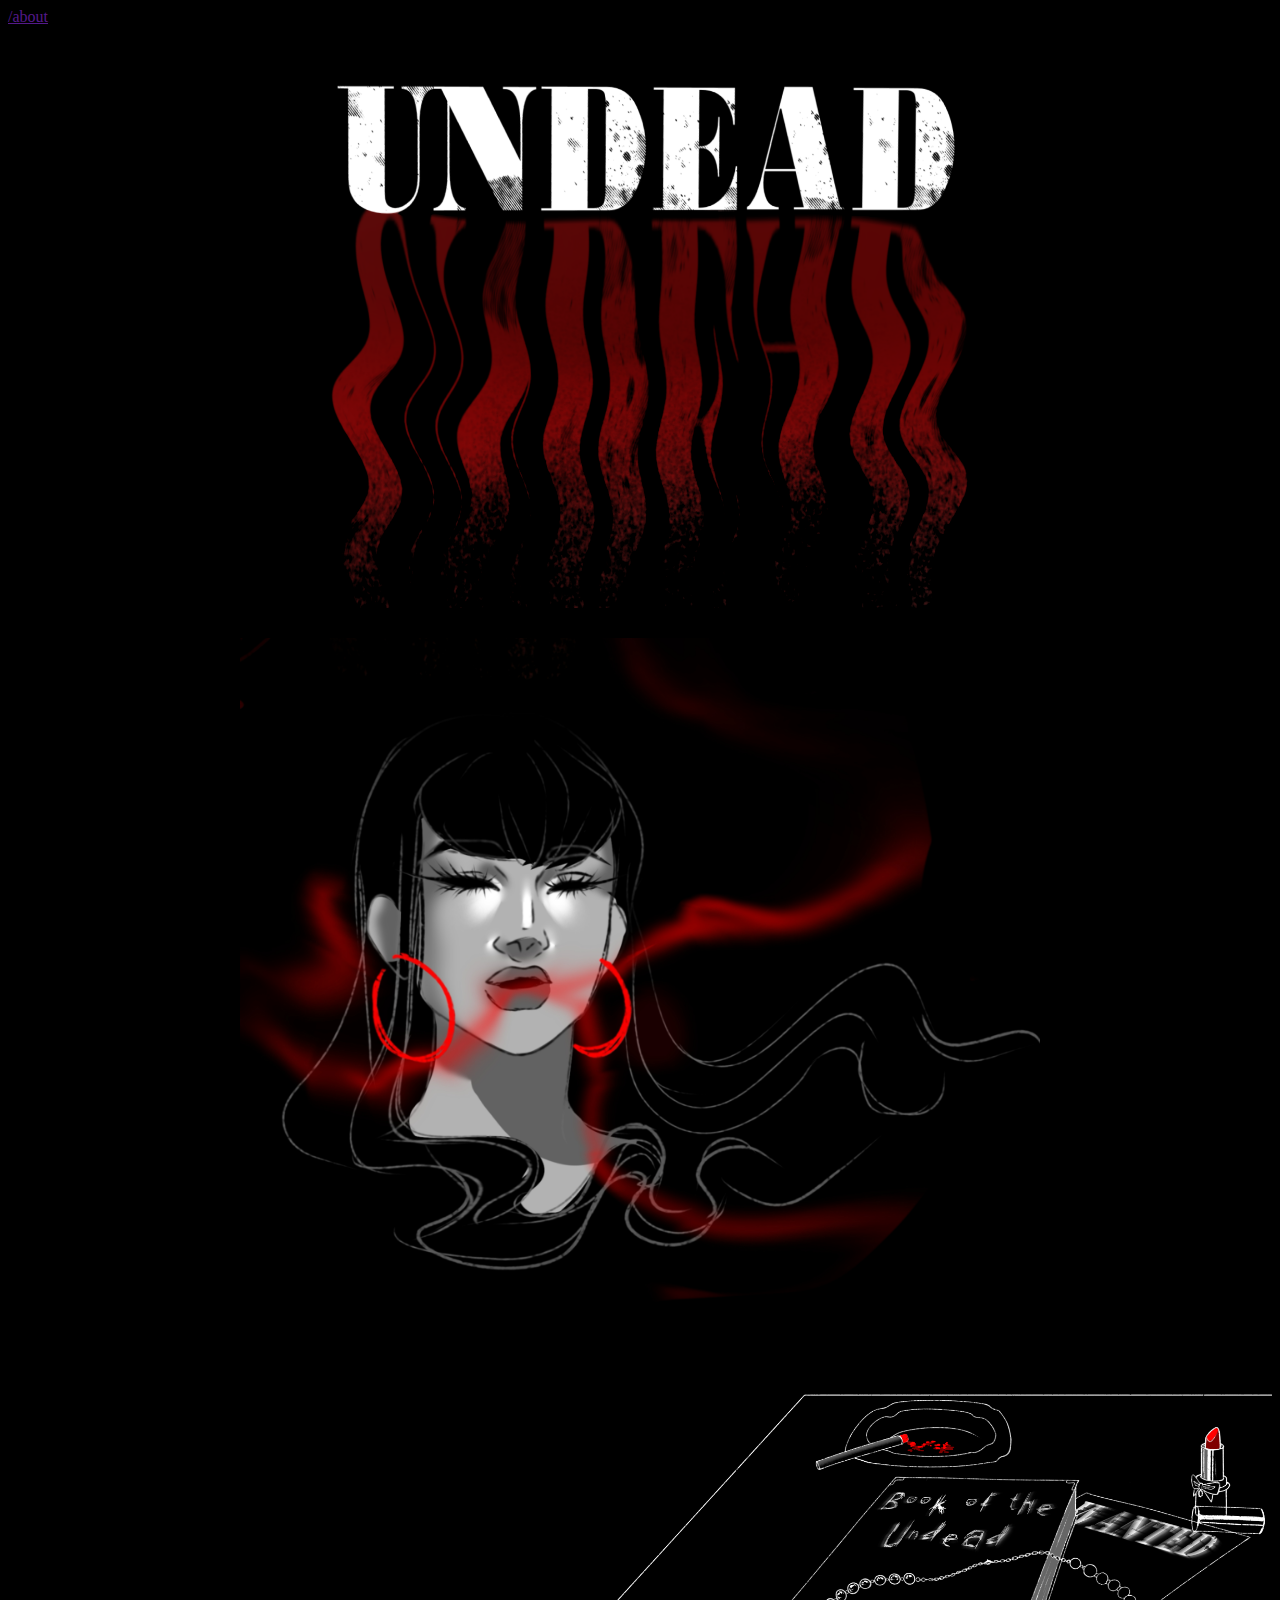
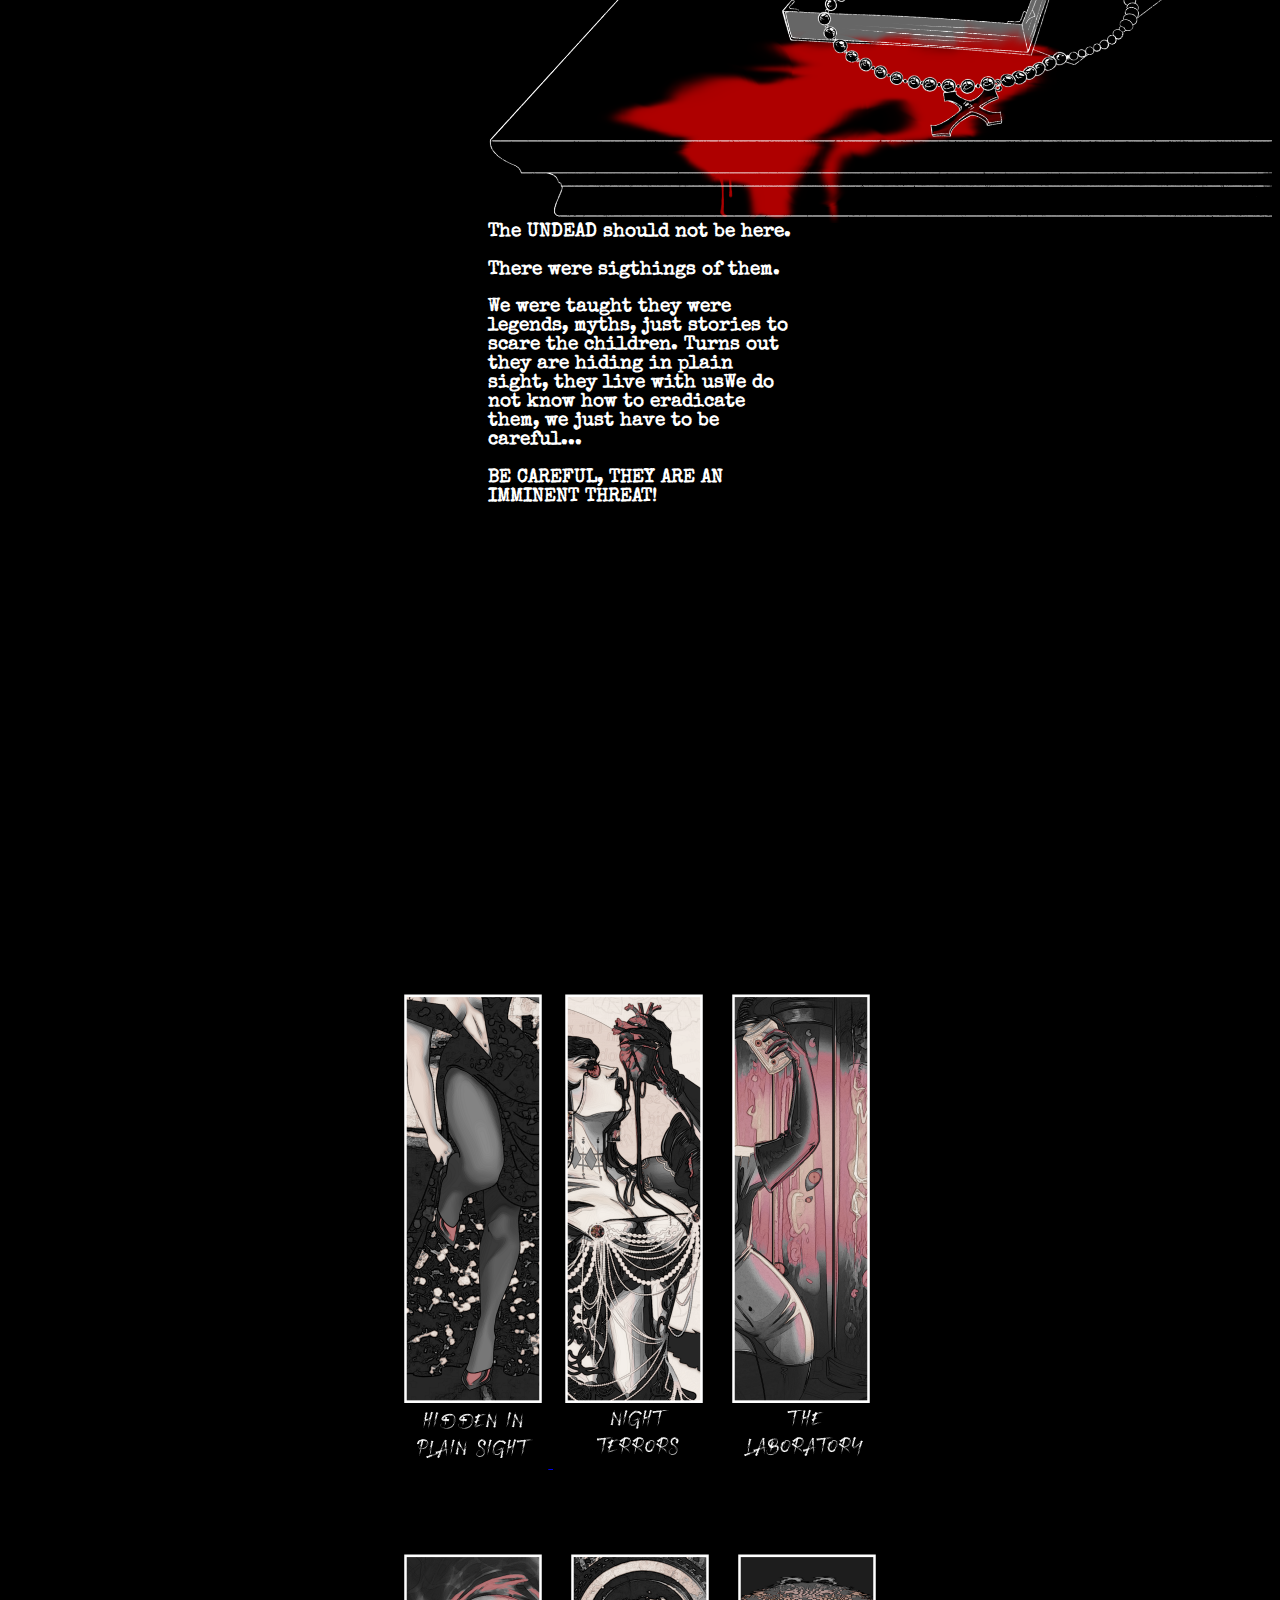
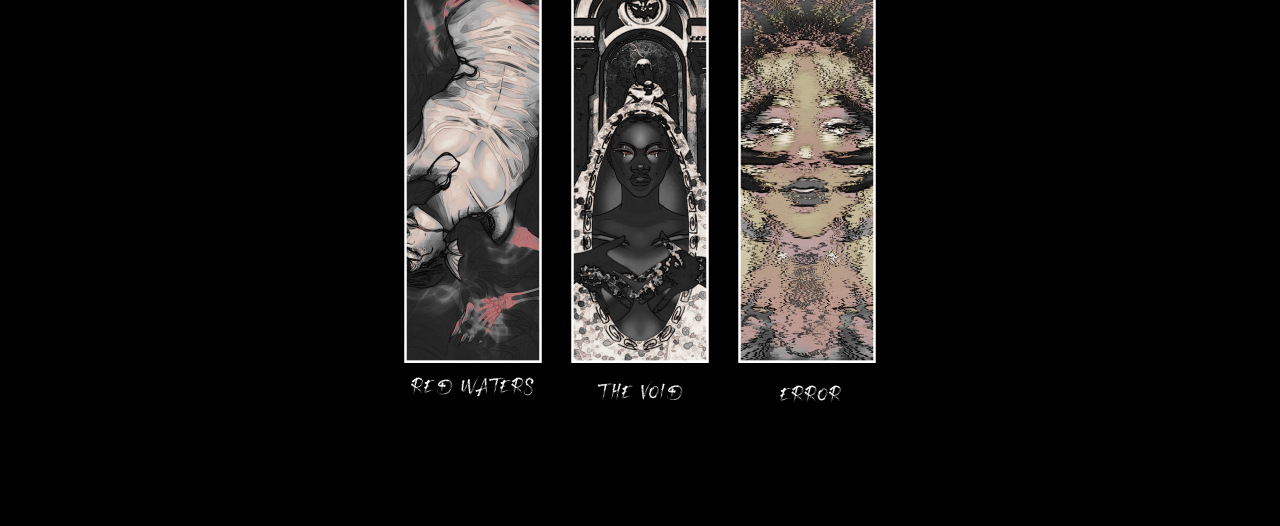
==== index.html @ 7beb01a6 "Add files via upload" ====
<!DOCTYPE html>
<html lang="en">
    
<head>
    <meta charset="UTF-8">
    <meta http-equiv="X-UA-Compatible" content="IE=edge">
    <meta name="viewport" content="width=device-width, initial-scale=1.0">

    <title>Document</title>

    <link rel="stylesheet" href="css/style.css"> 

<style>
</style>

</head>

<body>

    <a href="">/about</a> 
    
    <h2 style="text-align:center"><img src="images/Undeadtitle.png" width="1000";height="1000"></p>
 

    <h3 style="text-align:center"><img src="images/Macro.jpg" width="800";height="800"></p>

    <img src="images/thebook.png" width="800";height="800" style="float: right";> 

    <div class="intro">
     <p style="color:white;">The UNDEAD should not be here.</p>
     <p style="color:white;"> There were sigthings of them.</p>
     <p style="color:white;"> We were taught they were legends, myths, just stories to scare the children. Turns out they are hiding in plain sight, they live with usWe do not know how to eradicate them, we just have to be careful...</p>
     <p style="color:white;">BE CAREFUL, THEY ARE AN IMMINENT THREAT!</p>
    </div>
   

</body>

<div class="grid-container">


<div class="row">
    <a href="hiddeninplainsight.html"><img id="row" src="images/hiddeninplainsight.png" width="150";height="150" > </a>

    <button type="nightterrors"><img id='gray' src="images/nigghtterrors.png" width="150";height="150" alt=""></button>

    <button type="thelaboratory"><img src="images/the laboratory.png" width="150";height="150" alt=""></button>
</div>

<div class="row">
<button type="redwaters"><img src="images/redwaters.png" width="150";height="150" alt=""></button>

<button type="thevoid"><img src="images/thevoid.png" width="150";height="150" alt=""></button>

<button type="error"><img src="images/error.png" width="150";height="150" alt=""></button>
</div>

</div> 

</html>
---- css/style.css ----
h1 {text-align: center;}

body{
    background-color: rgb(0, 0, 0);
    background-image:url();
    }


h3 {
    text-align: center;

}


button{
    background: none;
    border: none;
    background-color: transparent;
    overflow: hidden;
    outline: none;
    position: relative;
}


.grid-container {
    display: grid;
    grid-template-columns: auto auto auto;
}


.text{
font-size: 12vh;
position: relative;
top: 12vh;
right: 12vh;
}

.grid-container{
    width: auto;
    height: 70rem;
    display: flex;
    align-items: flex-start;
    justify-content: space-around;
    flex-wrap: wrap;
}

.row {
    margin: 0px;
    position: relative;
    width: 100%;
    text-align: center;
}

.intro {
    mask-position: 30rem;
    margin: 30rem;
    text-align: left;
    font-family: SpecialElite-Regular;
}

#gray:hover {
    filter:saturate(100%);
}

@font-face {
    font-family: SpecialElite-Regular;
    src: url(..//fonts/SpecialElite-Regular.ttf);
}
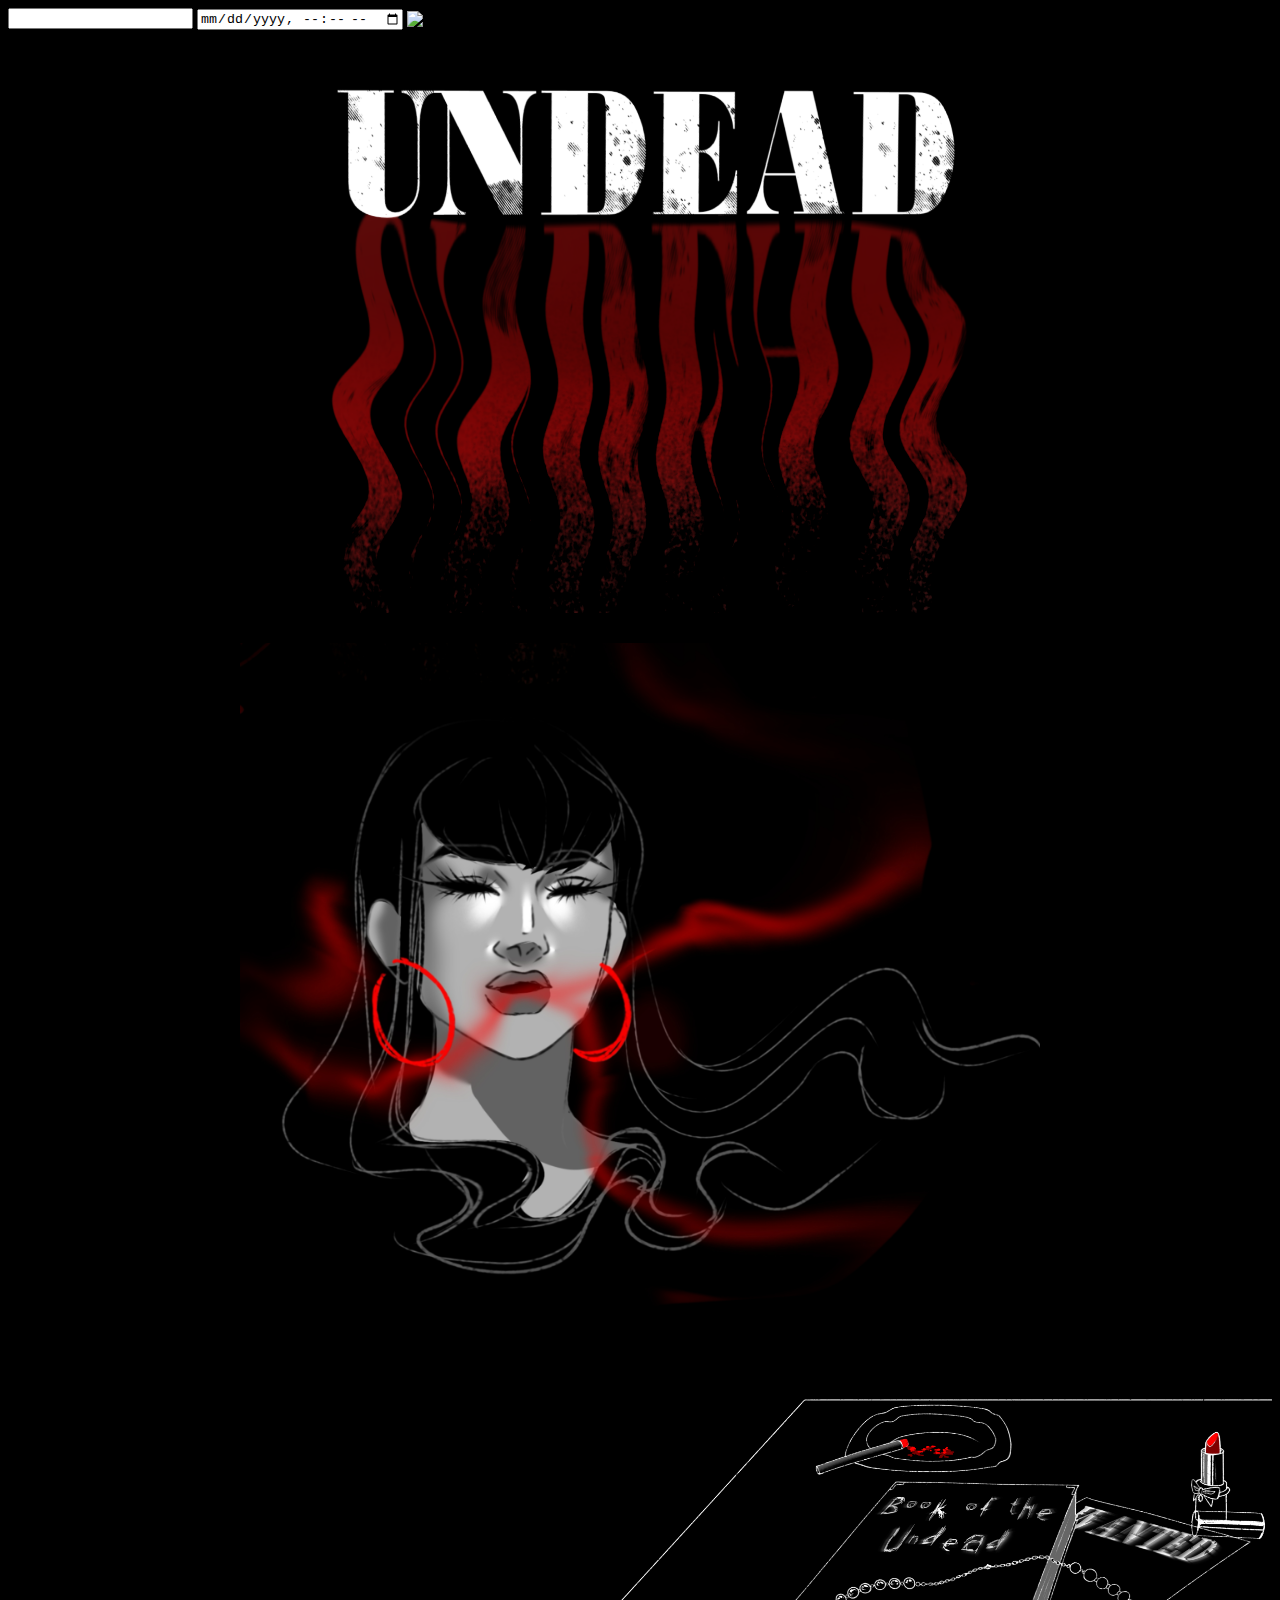
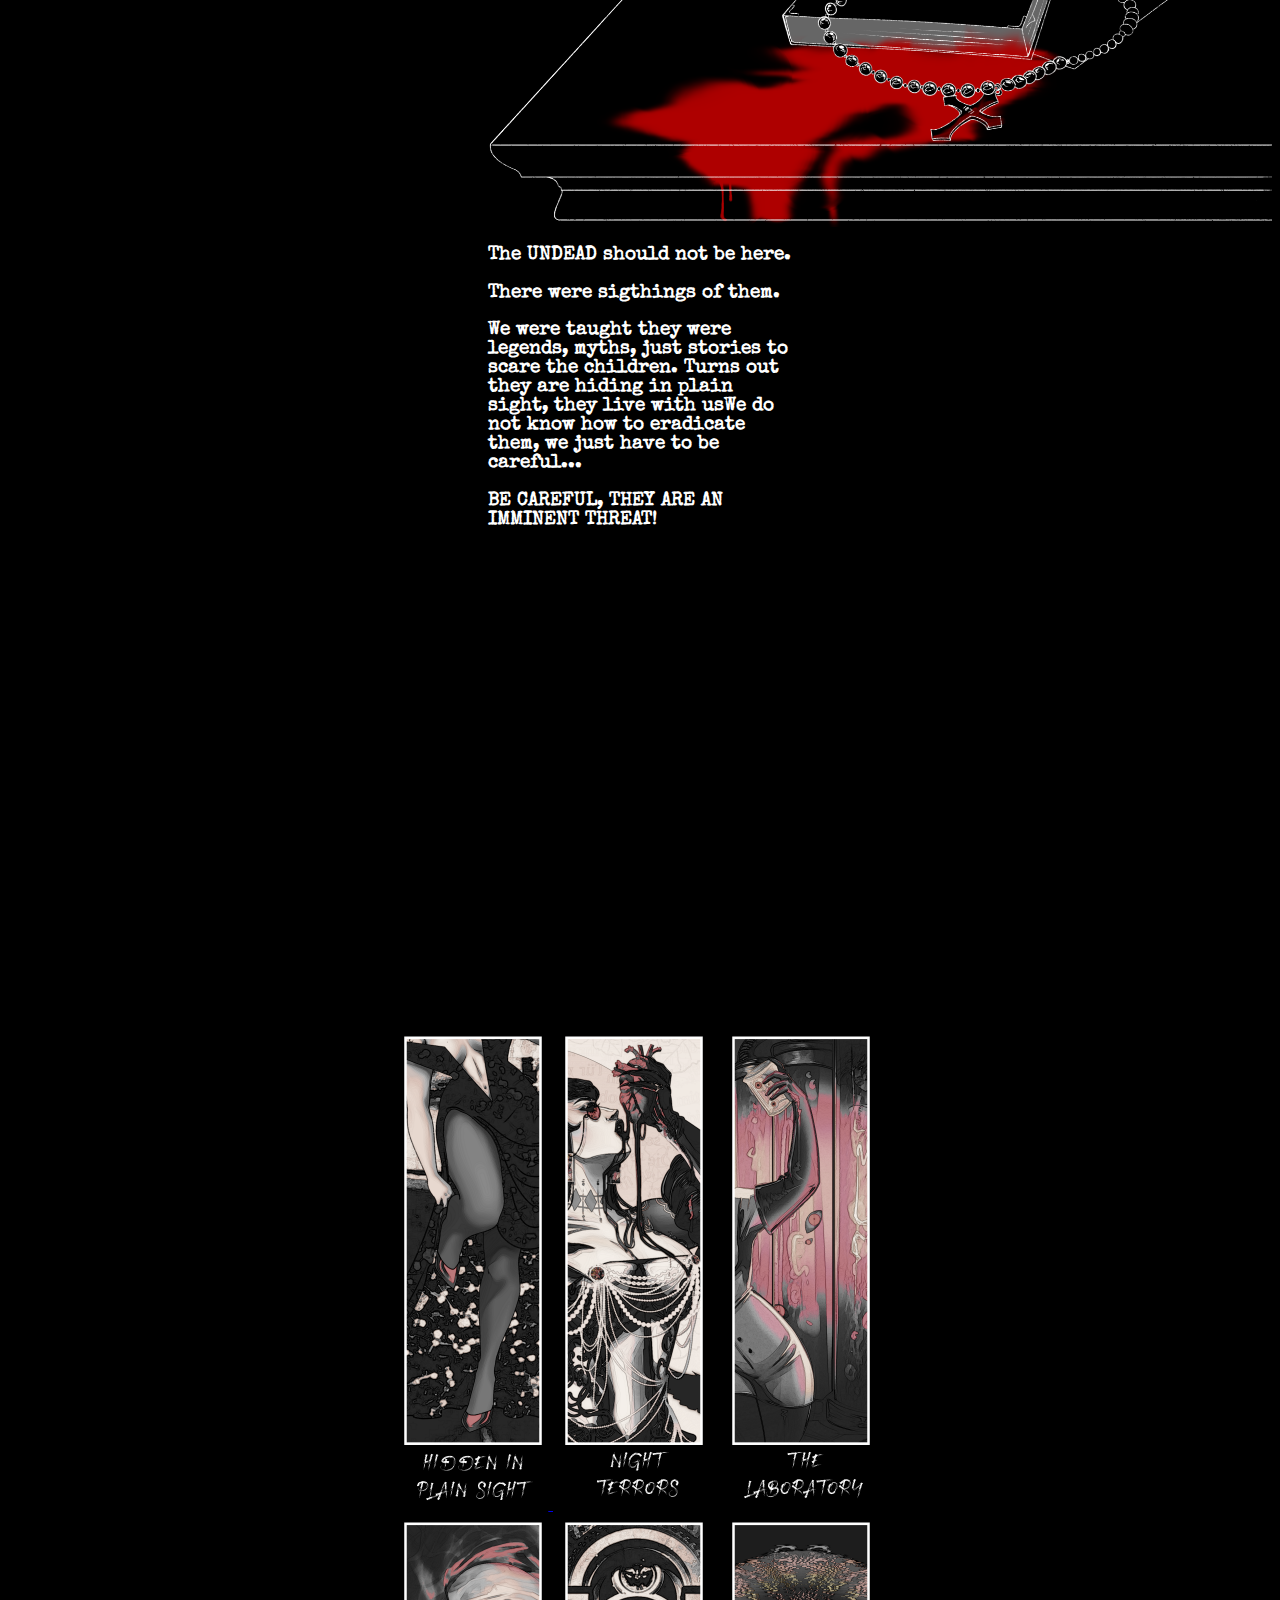
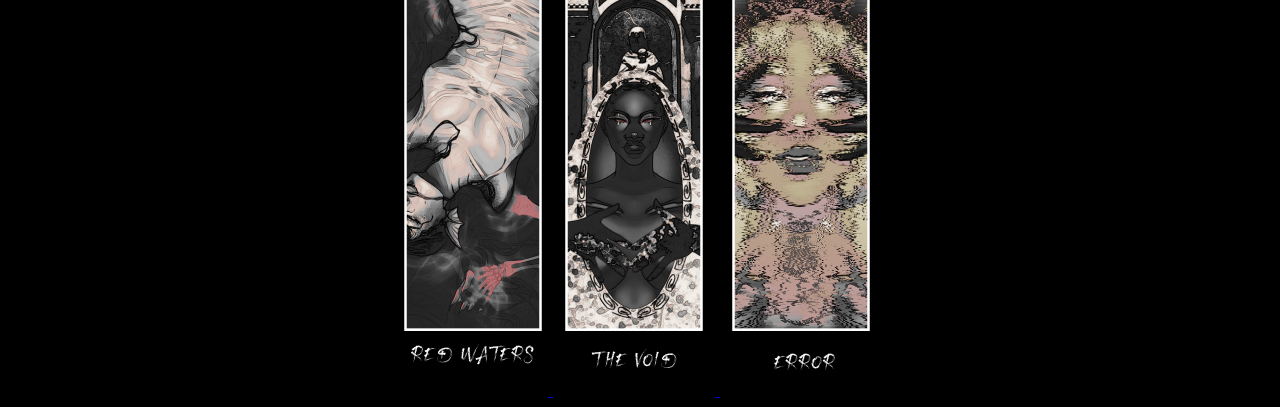
==== commit f9bdd947: "Add files via upload" ====
--- a/index.html
+++ b/index.html
@@ -7,17 +7,15 @@
     <meta name="viewport" content="width=device-width, initial-scale=1.0">
 
     <title>Document</title>
-
+    <link rel="icon" type="image/x-icon" href="images/favicon.png">
     <link rel="stylesheet" href="css/style.css"> 
-
-<style>
-</style>
-
 </head>
 
 <body>
 
-    <a href="">/about</a> 
+    <input type="email">
+    <input type="datetime-local">
+    <input type="image">
     
     <h2 style="text-align:center"><img src="images/Undeadtitle.png" width="1000";height="1000"></p>
  
@@ -34,27 +32,28 @@
     </div>
    
 
+    <div class="grid-container">
+
+
+        <div class="row">
+            <a href="hiddeninplainsight.html"><img id="row" src="images/hiddeninplainsight.png" width="150";height="150" > </a>
+        
+            <button type="nightterrors"><img id='gray' src="images/nigghtterrors.png" width="150";height="150" alt=""></button>
+        
+            <button type="thelaboratory"><img src="images/the laboratory.png" width="150";height="150" alt=""></button>
+        </div>
+        
+        <div class="row">
+            <a href="redwaters.html"><img id="row" src="images/redwaters.png" width="150";height="150" alt=""></button>
+        
+        <button type="thevoid"><img src="images/thevoid.png" width="150";height="150" alt=""></button>
+        
+        <button type="error"><img src="images/error.png" width="150";height="150" alt=""></button>
+        </div>
+        
+        </div> 
+
 </body>
 
-<div class="grid-container">
-
-
-<div class="row">
-    <a href="hiddeninplainsight.html"><img id="row" src="images/hiddeninplainsight.png" width="150";height="150" > </a>
-
-    <button type="nightterrors"><img id='gray' src="images/nigghtterrors.png" width="150";height="150" alt=""></button>
-
-    <button type="thelaboratory"><img src="images/the laboratory.png" width="150";height="150" alt=""></button>
-</div>
-
-<div class="row">
-<button type="redwaters"><img src="images/redwaters.png" width="150";height="150" alt=""></button>
-
-<button type="thevoid"><img src="images/thevoid.png" width="150";height="150" alt=""></button>
-
-<button type="error"><img src="images/error.png" width="150";height="150" alt=""></button>
-</div>
-
-</div> 
 
 </html>
--- a/css/style.css
+++ b/css/style.css
@@ -8,9 +8,7 @@
 
 h3 {
     text-align: center;
-
 }
-
 
 button{
     background: none;
@@ -21,23 +19,14 @@
     position: relative;
 }
 
-
 .grid-container {
     display: grid;
     grid-template-columns: auto auto auto;
 }
 
-
-.text{
-font-size: 12vh;
-position: relative;
-top: 12vh;
-right: 12vh;
-}
-
 .grid-container{
     width: auto;
-    height: 70rem;
+    height: 60rem;
     display: flex;
     align-items: flex-start;
     justify-content: space-around;
@@ -56,10 +45,11 @@
     margin: 30rem;
     text-align: left;
     font-family: SpecialElite-Regular;
+    align-content: center;
 }
 
 #gray:hover {
-    filter:saturate(100%);
+    filter:url();
 }
 
 @font-face {
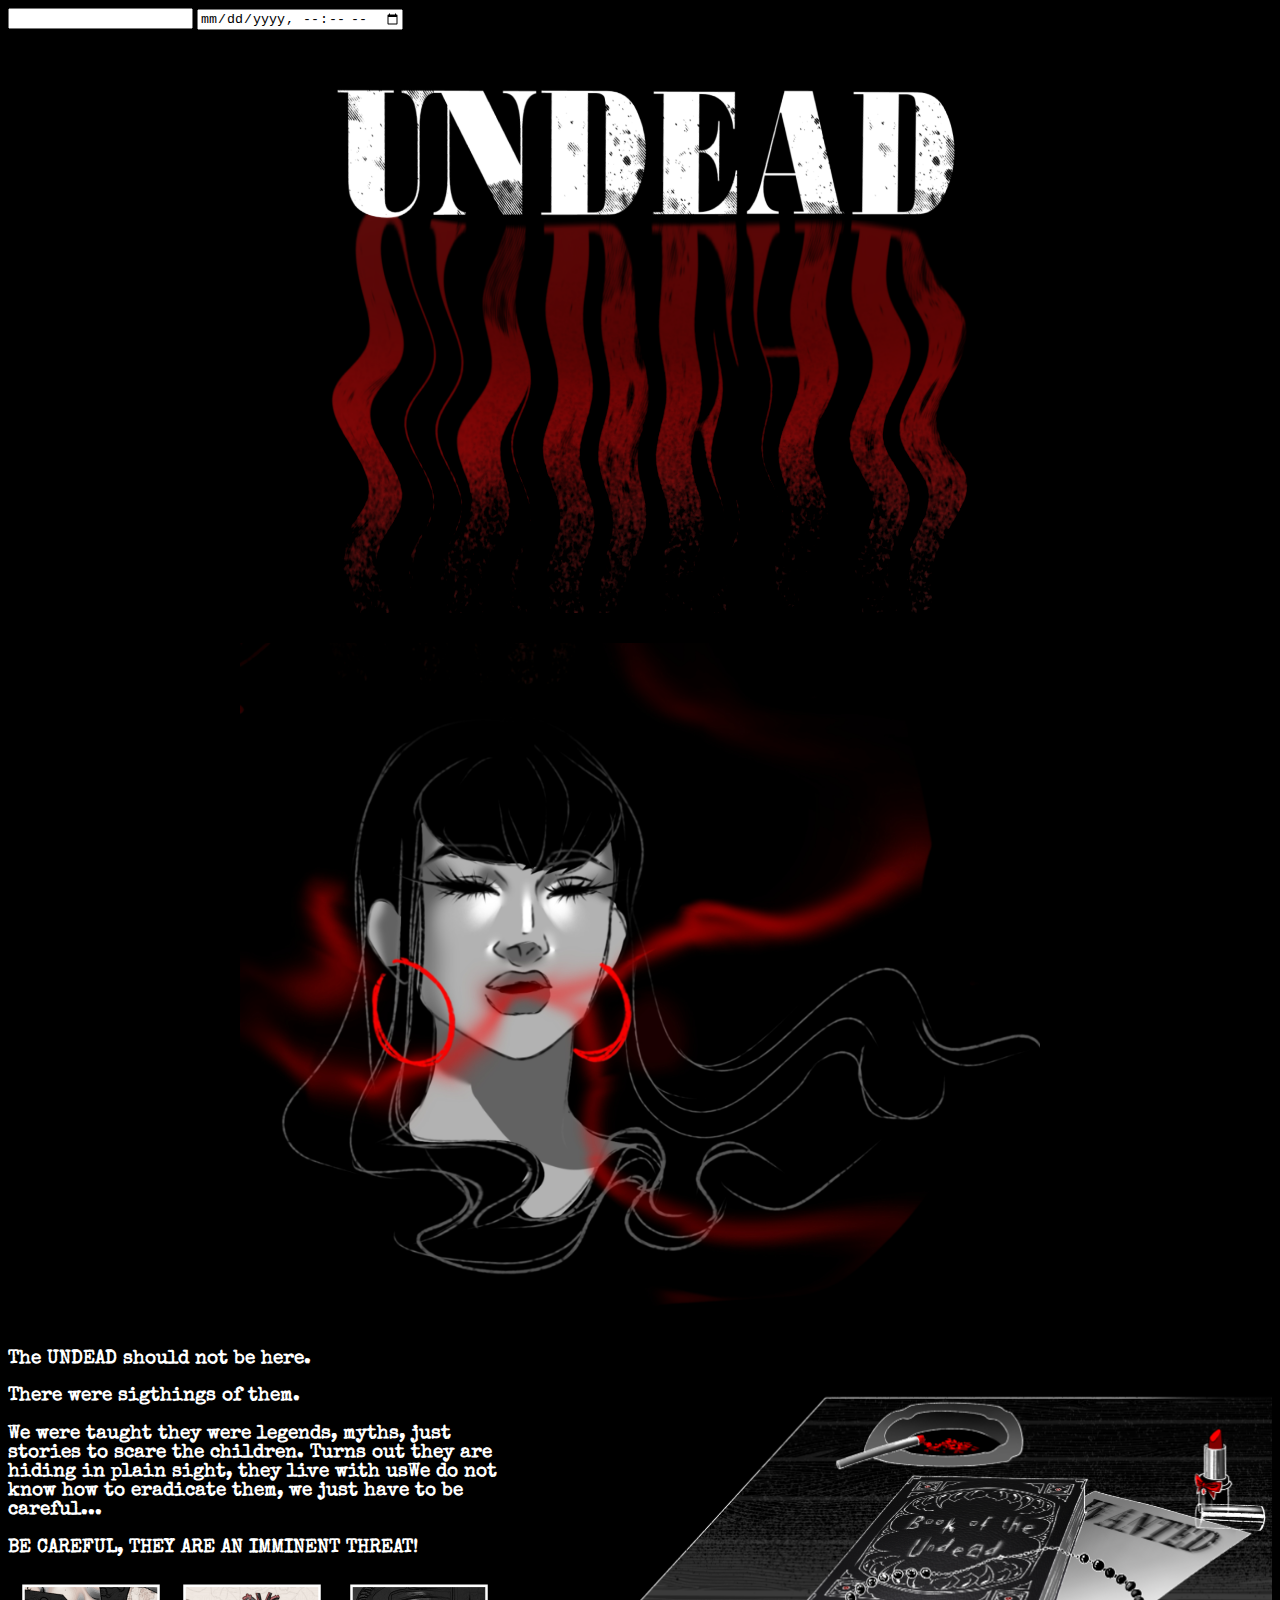
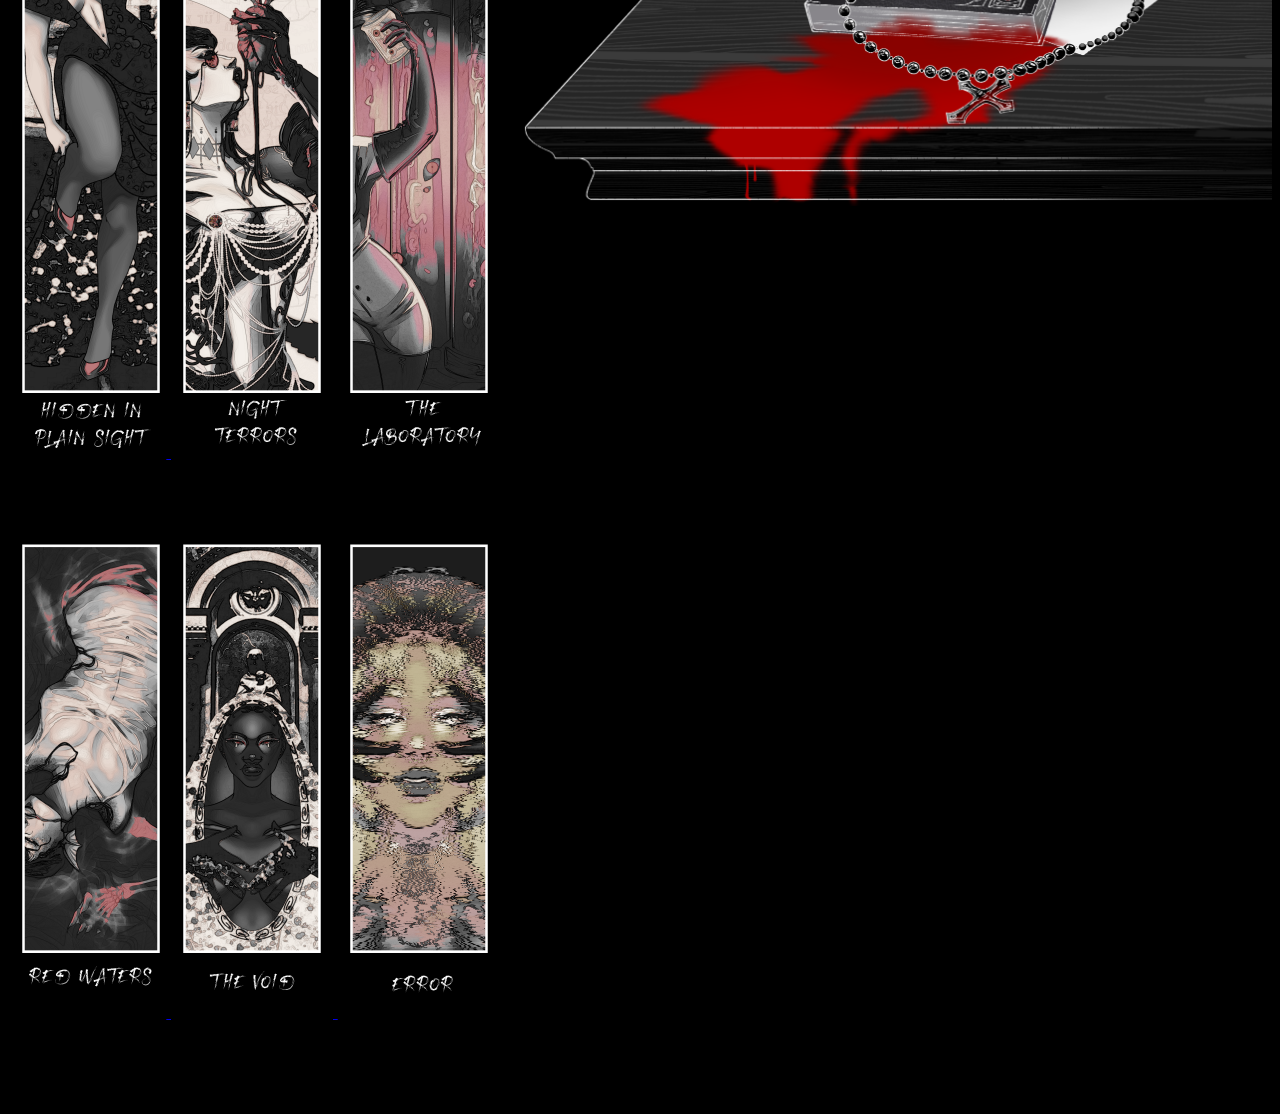
==== commit fa6b43da: "Add files via upload" ====
--- a/index.html
+++ b/index.html
@@ -15,14 +15,13 @@
 
     <input type="email">
     <input type="datetime-local">
-    <input type="image">
     
     <h2 style="text-align:center"><img src="images/Undeadtitle.png" width="1000";height="1000"></p>
  
 
     <h3 style="text-align:center"><img src="images/Macro.jpg" width="800";height="800"></p>
 
-    <img src="images/thebook.png" width="800";height="800" style="float: right";> 
+    <img src="images/thebook.png" width="764";height="1280" style="float: right";> 
 
     <div class="intro">
      <p style="color:white;">The UNDEAD should not be here.</p>
--- a/css/style.css
+++ b/css/style.css
@@ -26,7 +26,7 @@
 
 .grid-container{
     width: auto;
-    height: 60rem;
+    height: 70rem;
     display: flex;
     align-items: flex-start;
     justify-content: space-around;
@@ -41,11 +41,8 @@
 }
 
 .intro {
-    mask-position: 30rem;
-    margin: 30rem;
+    font-family: SpecialElite-Regular;
     text-align: left;
-    font-family: SpecialElite-Regular;
-    align-content: center;
 }
 
 #gray:hover {
@@ -55,4 +52,4 @@
 @font-face {
     font-family: SpecialElite-Regular;
     src: url(..//fonts/SpecialElite-Regular.ttf);
-}+}
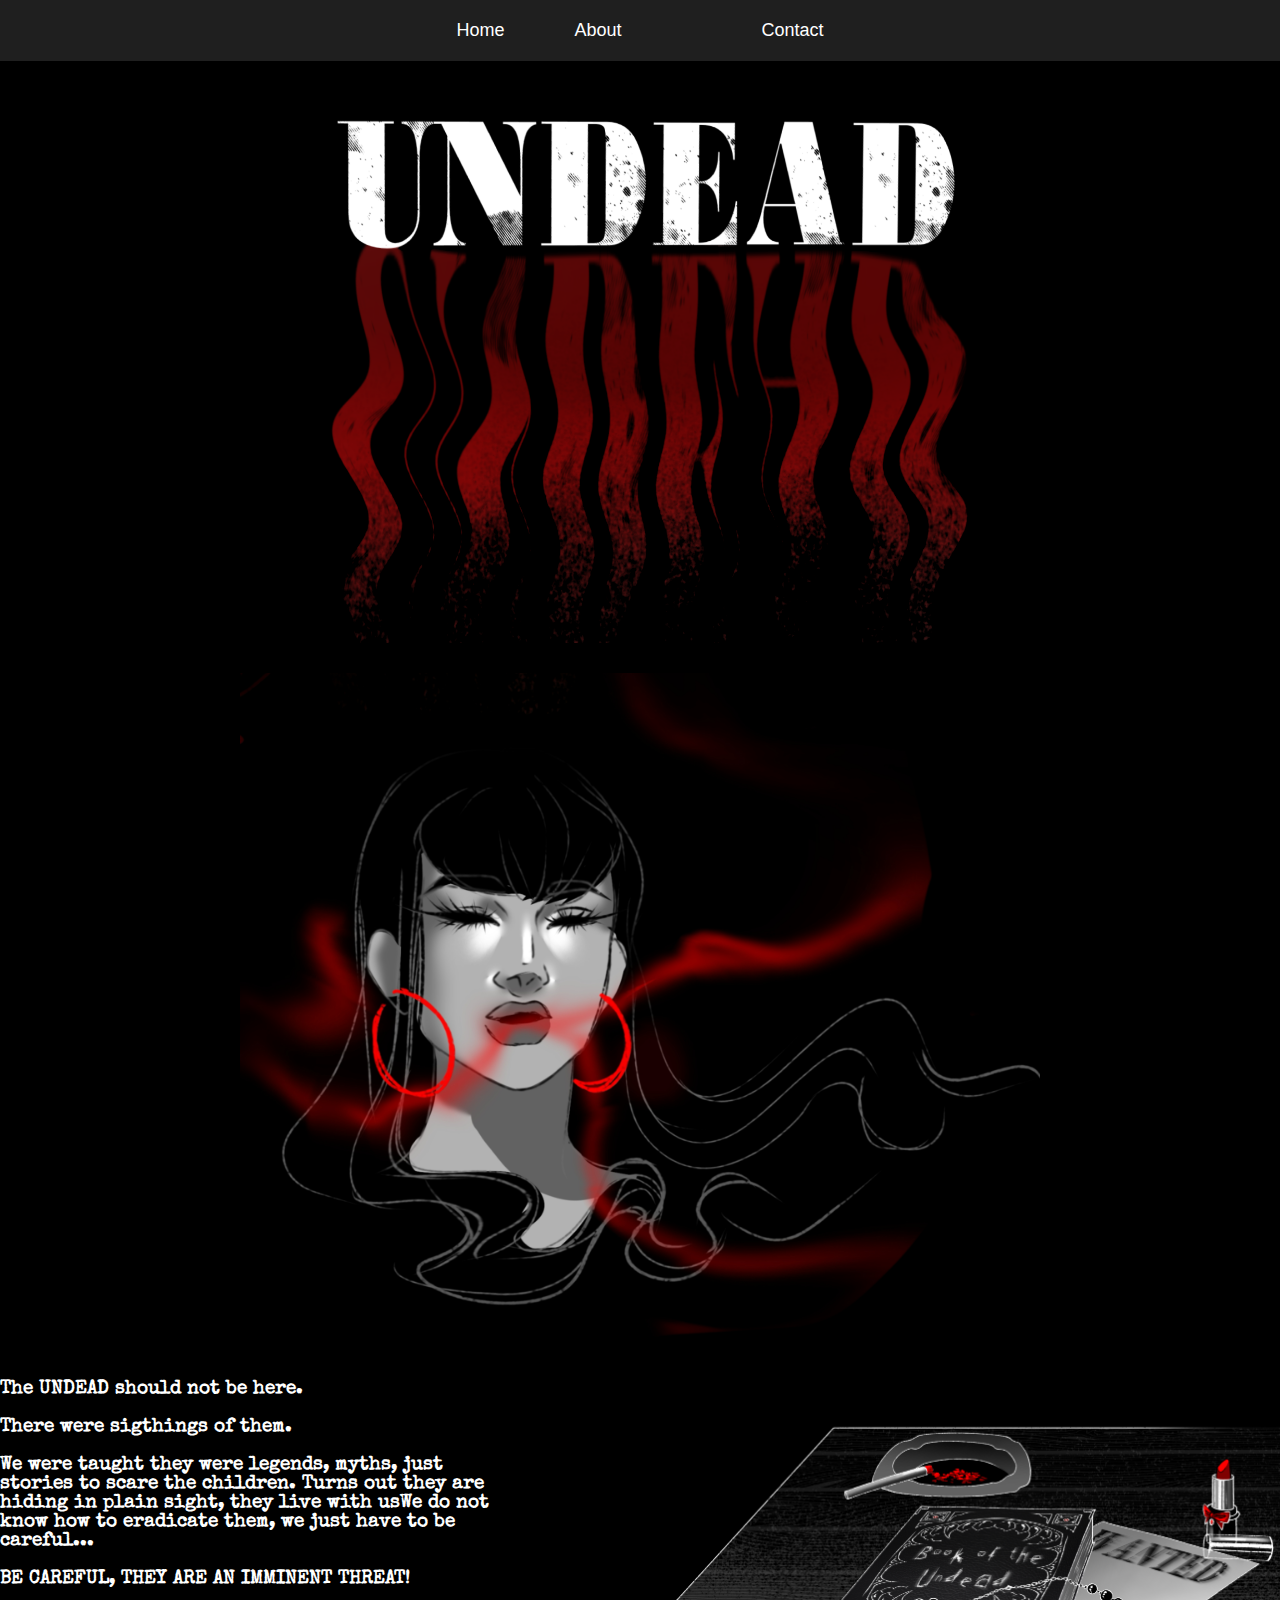
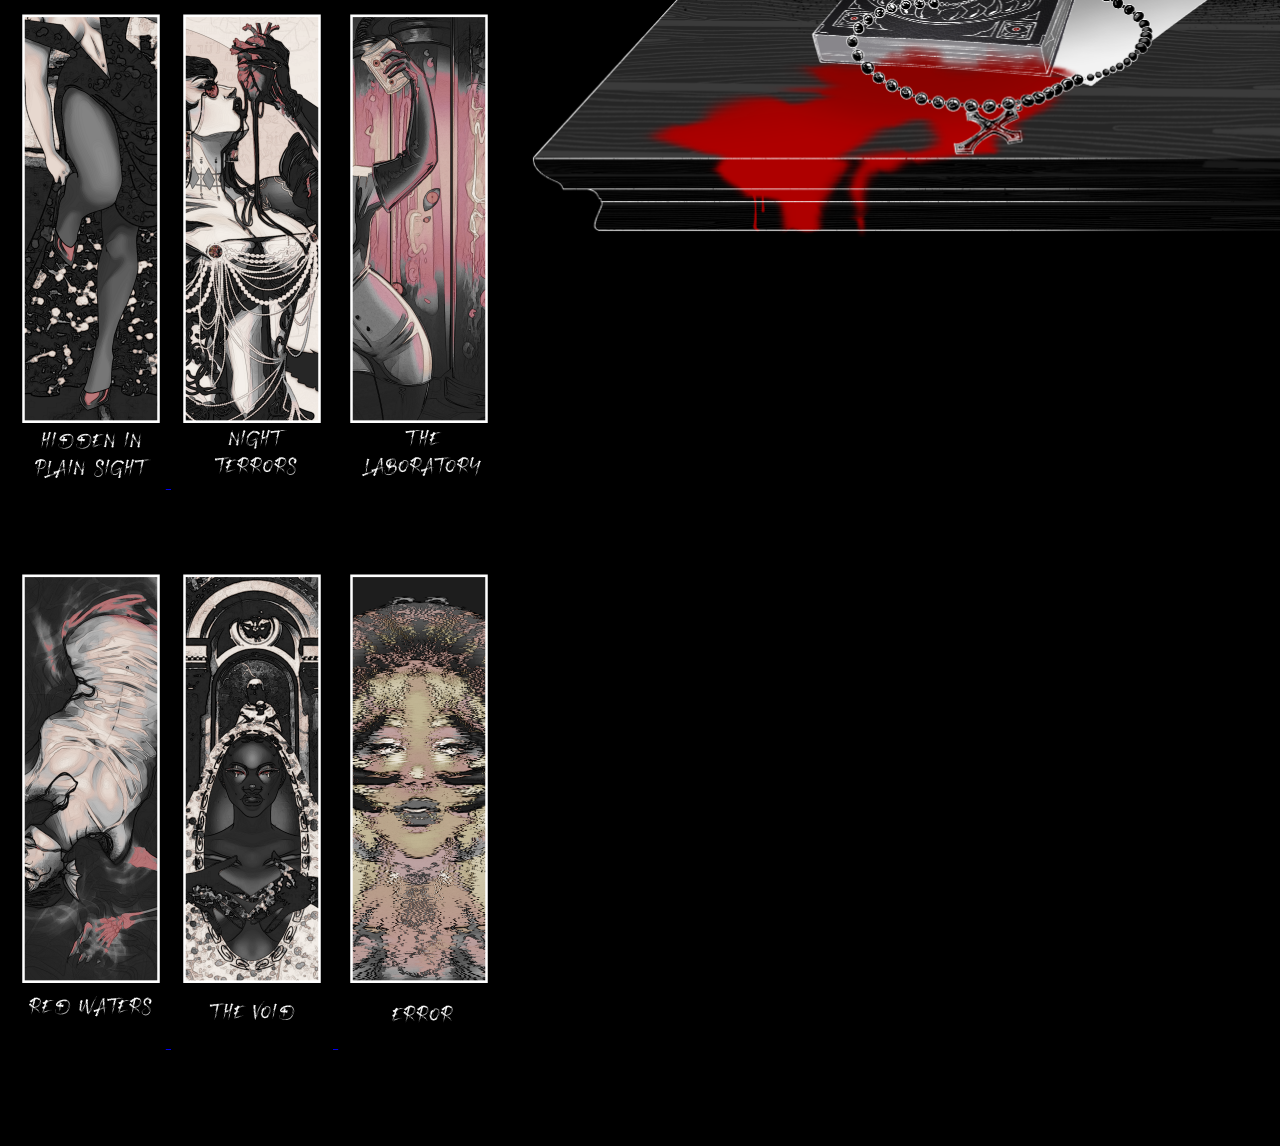
==== commit 0e52741c: "Add files via upload" ====
--- a/index.html
+++ b/index.html
@@ -1,6 +1,5 @@
 <!DOCTYPE html>
-<html lang="en">
-    
+<html lang="en">  
 <head>
     <meta charset="UTF-8">
     <meta http-equiv="X-UA-Compatible" content="IE=edge">
@@ -12,9 +11,17 @@
 </head>
 
 <body>
-
-    <input type="email">
-    <input type="datetime-local">
+    
+        <header>
+            <nav>
+                <ul class="nav-list">
+                    <li><a href="#">Home</a></li>
+                    <li><a href="#about">About</a></li>
+                    <li><a href="https://www.instagram.com/samanthag068/"><Instagram></a></li>
+                    <li><a href="#contact">Contact</a></li>
+                </ul>
+            </nav>
+        </header>
     
     <h2 style="text-align:center"><img src="images/Undeadtitle.png" width="1000";height="1000"></p>
  
--- a/css/style.css
+++ b/css/style.css
@@ -53,3 +53,48 @@
     font-family: SpecialElite-Regular;
     src: url(..//fonts/SpecialElite-Regular.ttf);
 }
+
+
+body {
+    font-family: Arial, sans-serif;
+    margin: 0;
+    padding: 0;
+}
+
+header {
+    background-color: #1f1f1f;
+    color: white;
+    padding: 10px 0;
+}
+
+nav {
+    max-width: 1200px;
+    margin: 0 auto;
+    padding: 0 20px;
+}
+
+.nav-list {
+    list-style-type: none;
+    margin: 0;
+    padding: 0;
+    display: flex;
+    justify-content: center; /* Centers the nav items */
+}
+
+.nav-list li {
+    margin: 0 15px;
+}
+
+.nav-list li a {
+    text-decoration: none;
+    color: white;
+    font-size: 18px;
+    padding: 10px 20px;
+    display: block;
+    transition: background-color 0.3s ease;
+}
+
+.nav-list li a:hover {
+    background-color: #575757; /* Darker shade on hover */
+    border-radius: 5px; /* Adds rounded corners when hovering */
+}
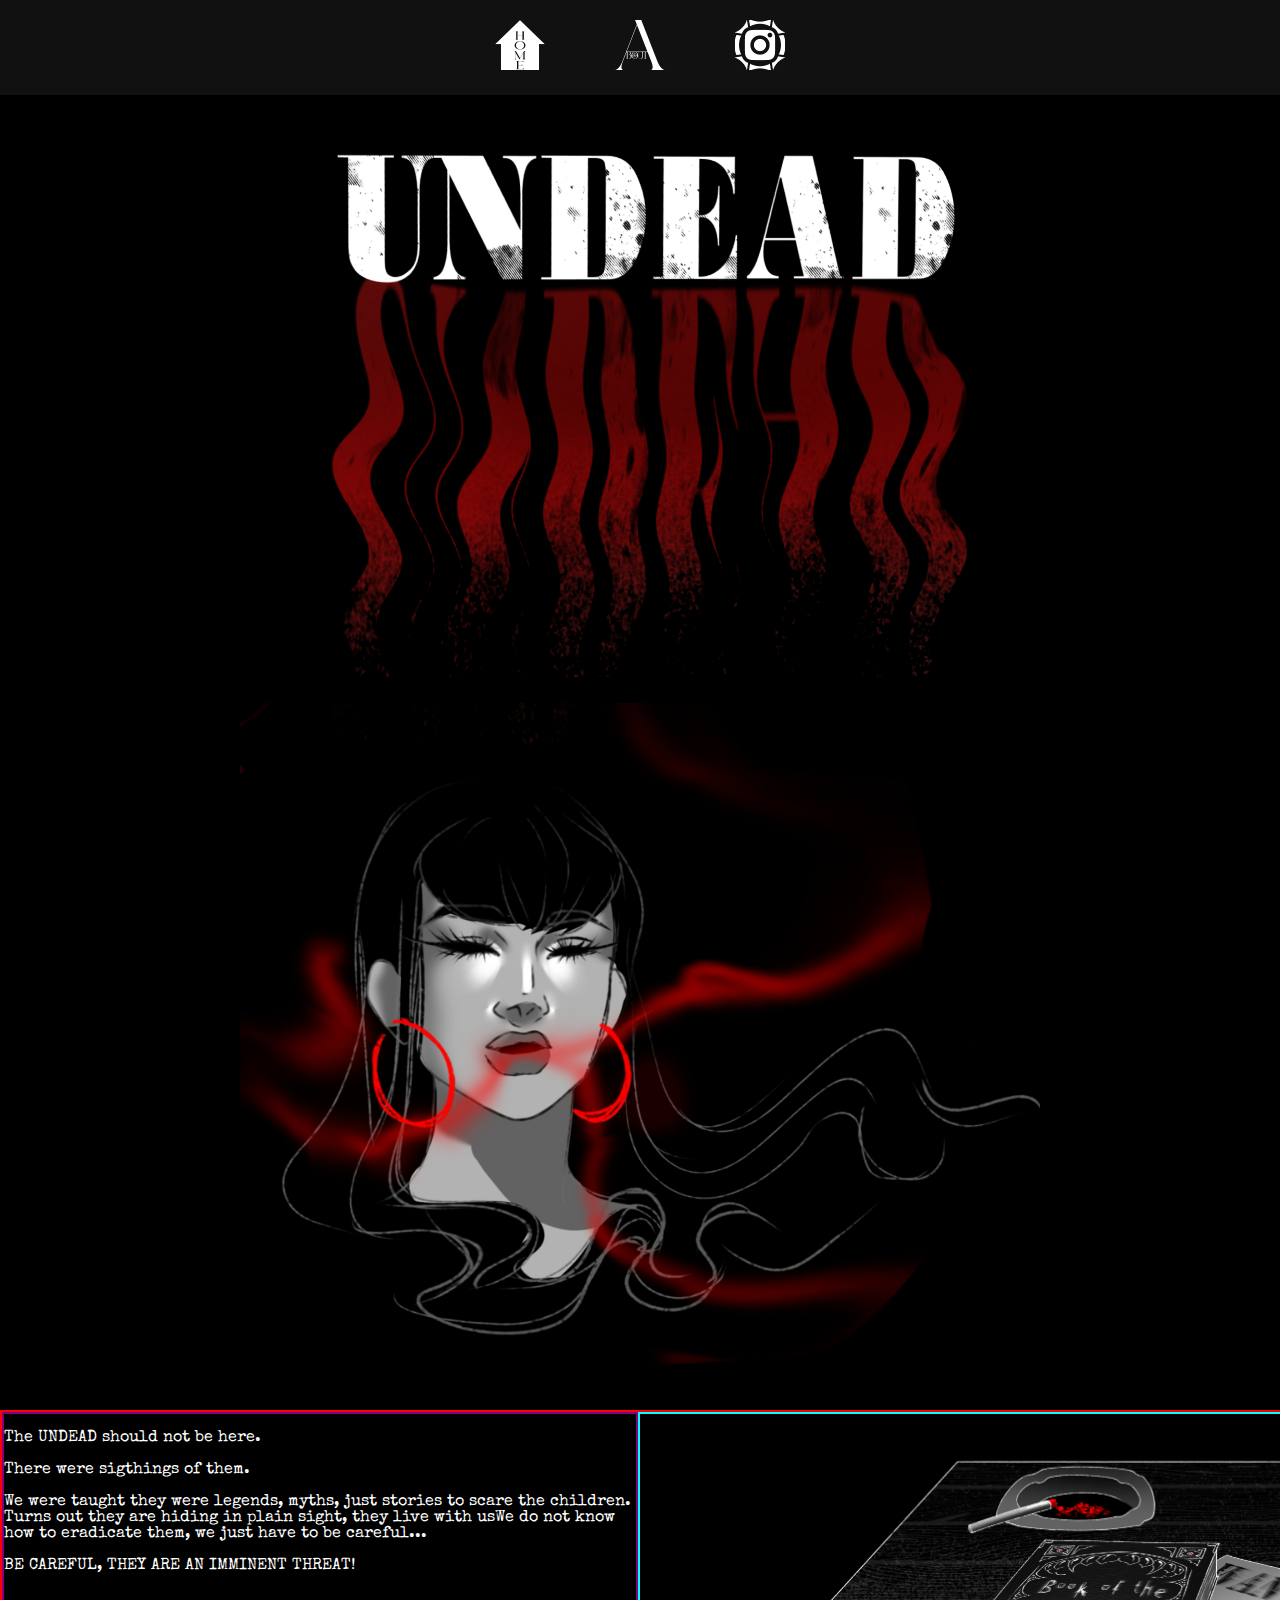
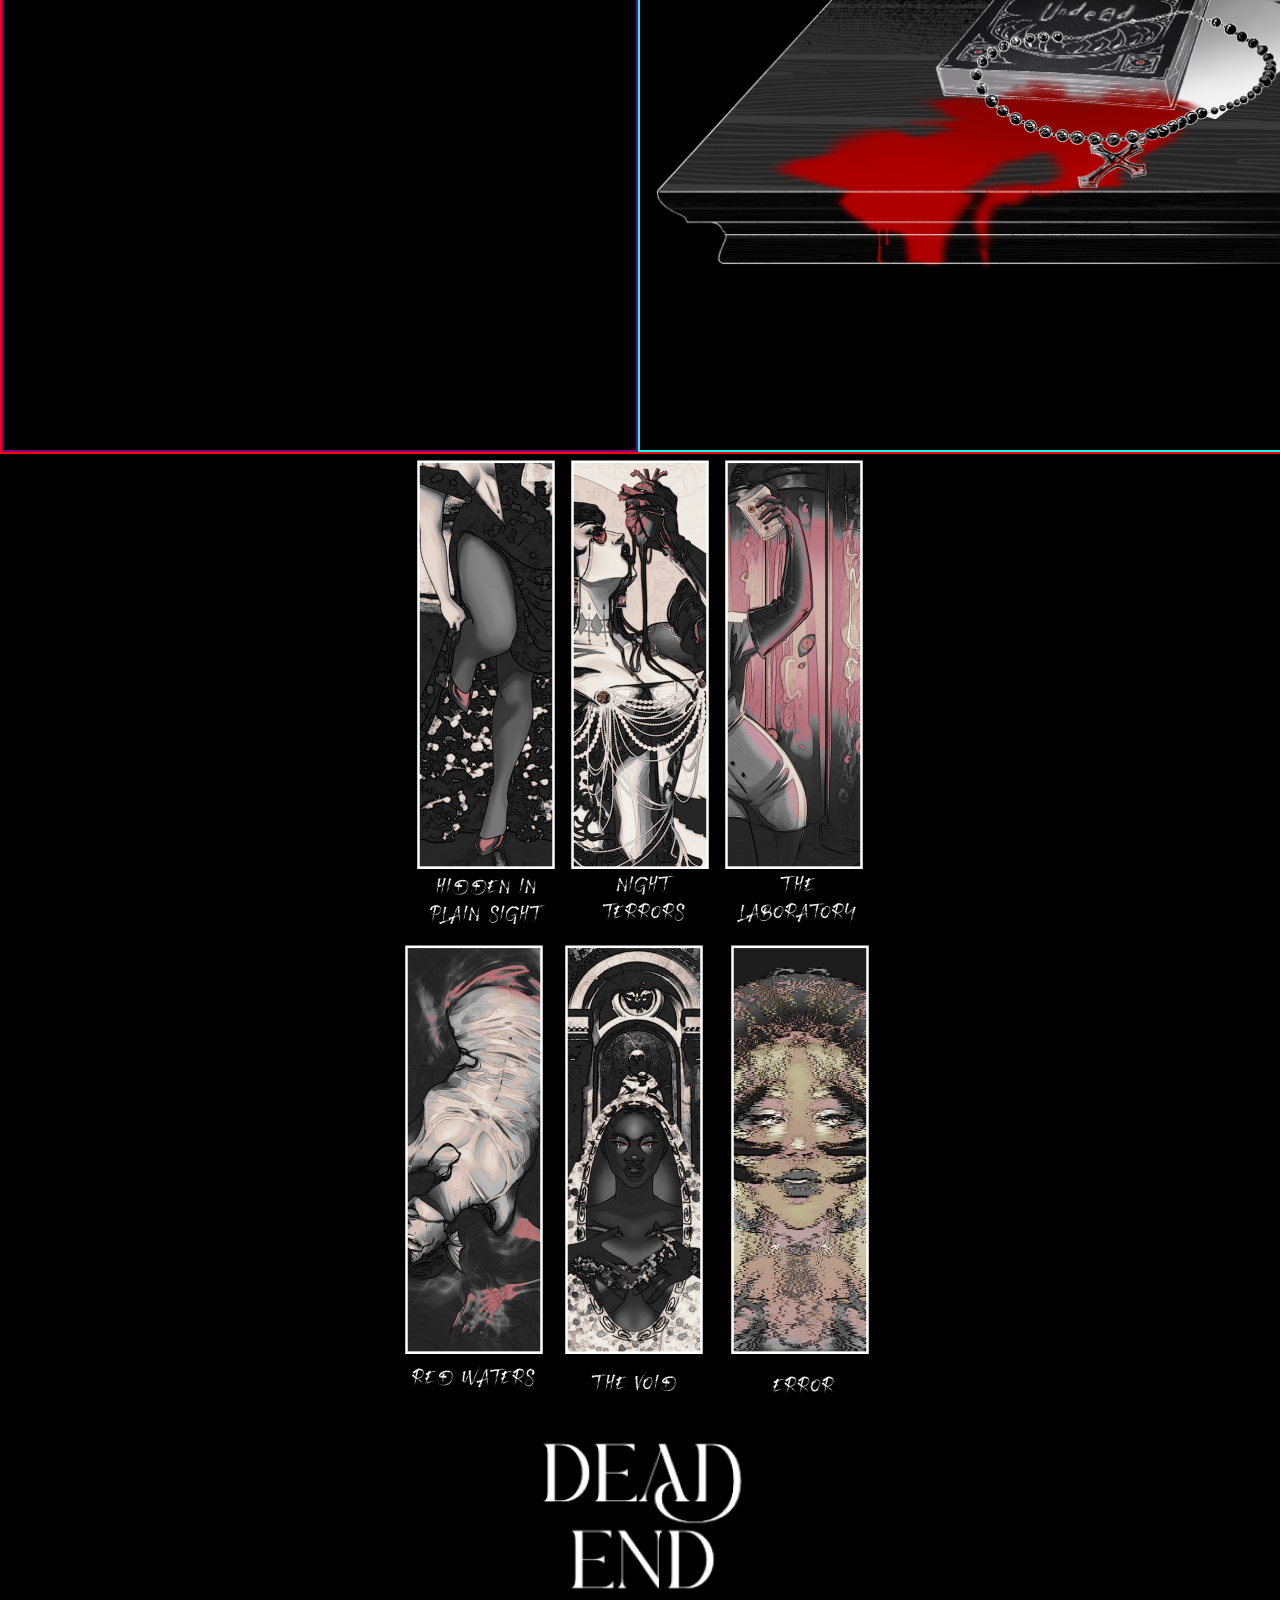
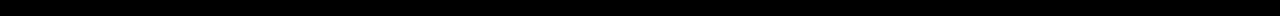
==== commit 4bae85a8: "Add files via upload" ====
--- a/index.html
+++ b/index.html
@@ -15,42 +15,46 @@
         <header>
             <nav>
                 <ul class="nav-list">
-                    <li><a href="#">Home</a></li>
-                    <li><a href="#about">About</a></li>
-                    <li><a href="https://www.instagram.com/samanthag068/"><Instagram></a></li>
-                    <li><a href="#contact">Contact</a></li>
+                    <li><a href="#"><img src="images/Home.png" alt=""></a></li>
+                    <li><a href="#about"><img src="images/About.png"></a></li>
+                    <li><a href="https://www.instagram.com/samanthag068?igsh=ajI1eG9peTIscGhw&utm_source=qr"><img src="images/Instagram.png" ></a></li>
                 </ul>
             </nav>
         </header>
     
-    <h2 style="text-align:center"><img src="images/Undeadtitle.png" width="1000";height="1000"></p>
+    <h2 style="text-align:center"><img src="images/Undeadtitle.png" width="1000";height="1000"></h2>
  
+    <h3 style="text-align:center"><img src="images/Macro.jpg" width="800";height="800"></h3>
 
-    <h3 style="text-align:center"><img src="images/Macro.jpg" width="800";height="800"></p>
+    <div class="containerbooks"> 
 
-    <img src="images/thebook.png" width="764";height="1280" style="float: right";> 
+        <div id="containerbookstext">
+        <p class="intro" style="color:white;">The UNDEAD should not be here.</p>
+        <p class="intro" style="color:white;"> There were sigthings of them.</p>
+        <p class="intro" style="color:white;"> We were taught they were legends, myths, just stories to scare the children. Turns out they are hiding in plain sight, they live with usWe do not know how to eradicate them, we just have to be careful...</p>
+        <p class="intro" style="color:white;">BE CAREFUL, THEY ARE AN IMMINENT THREAT!</p>
+    </div>
+       
+       <div id="containerbooksimage"><img src="images/thebook.png" width="764";height="1280"></div>
+       
+    </div>
 
-    <div class="intro">
-     <p style="color:white;">The UNDEAD should not be here.</p>
-     <p style="color:white;"> There were sigthings of them.</p>
-     <p style="color:white;"> We were taught they were legends, myths, just stories to scare the children. Turns out they are hiding in plain sight, they live with usWe do not know how to eradicate them, we just have to be careful...</p>
-     <p style="color:white;">BE CAREFUL, THEY ARE AN IMMINENT THREAT!</p>
-    </div>
+    
    
 
-    <div class="grid-container">
+    <div style="text-align:center"  class="grid-container">
 
 
-        <div class="row">
-            <a href="hiddeninplainsight.html"><img id="row" src="images/hiddeninplainsight.png" width="150";height="150" > </a>
+        <div id ='first_row'>
+            <a href="hiddeninplainsight.html"><img src="images/hiddeninplainsight.png" width="150";height="150" ></a>
         
-            <button type="nightterrors"><img id='gray' src="images/nigghtterrors.png" width="150";height="150" alt=""></button>
+            <a href="nightterrors.html"><img src="images/nigghtterrors.png" width="150";height="150"></a>
         
-            <button type="thelaboratory"><img src="images/the laboratory.png" width="150";height="150" alt=""></button>
+            <a href="laboratory.html"><img src="images/laboratory.png" width="150";height="150" ></a>
         </div>
         
-        <div class="row">
-            <a href="redwaters.html"><img id="row" src="images/redwaters.png" width="150";height="150" alt=""></button>
+        <div  id="second">
+            <a href="redwaters.html"><img src="images/redwaters.png" width="150";height="150"></a>
         
         <button type="thevoid"><img src="images/thevoid.png" width="150";height="150" alt=""></button>
         
@@ -59,6 +63,9 @@
         
         </div> 
 
+
+        <h3 style="text-align:center"><img src="images/DeadEnd.png"></h3>
+
 </body>
 
 
--- a/css/style.css
+++ b/css/style.css
@@ -4,7 +4,6 @@
     background-color: rgb(0, 0, 0);
     background-image:url();
     }
-
 
 h3 {
     text-align: center;
@@ -26,8 +25,8 @@
 
 .grid-container{
     width: auto;
-    height: 70rem;
-    display: flex;
+    height: 10vh;
+    display:contents;
     align-items: flex-start;
     justify-content: space-around;
     flex-wrap: wrap;
@@ -35,18 +34,26 @@
 
 .row {
     margin: 0px;
-    position: relative;
+    /* position: relative; */
     width: 100%;
     text-align: center;
+    display: block;
+}
+
+#first_row{
+    background-color: rgb(0, 0, 0);
+}
+
+#second{
+    display: block;
+    background-color: rgb(0, 0, 0);
 }
 
 .intro {
     font-family: SpecialElite-Regular;
     text-align: left;
-}
+    padding: 0;
 
-#gray:hover {
-    filter:url();
 }
 
 @font-face {
@@ -62,7 +69,7 @@
 }
 
 header {
-    background-color: #1f1f1f;
+    background-color: #111111;
     color: white;
     padding: 10px 0;
 }
@@ -78,7 +85,7 @@
     margin: 0;
     padding: 0;
     display: flex;
-    justify-content: center; /* Centers the nav items */
+    justify-content: center; 
 }
 
 .nav-list li {
@@ -95,6 +102,26 @@
 }
 
 .nav-list li a:hover {
-    background-color: #575757; /* Darker shade on hover */
-    border-radius: 5px; /* Adds rounded corners when hovering */
+    background-color: #000000;
+    border-radius: 5px; 
 }
+
+.containerbooks{
+    border: solid red 2px;
+    width: 100%;
+    height: 40rem;
+    position: relative;
+    display: flex;
+}
+
+#containerbooksimage {
+width: 50%;
+height: auto;
+border: solid cyan 2px;
+}
+
+#containerbookstext{
+    width: 50%;
+    height: auto;
+border: solid purple 2px;
+}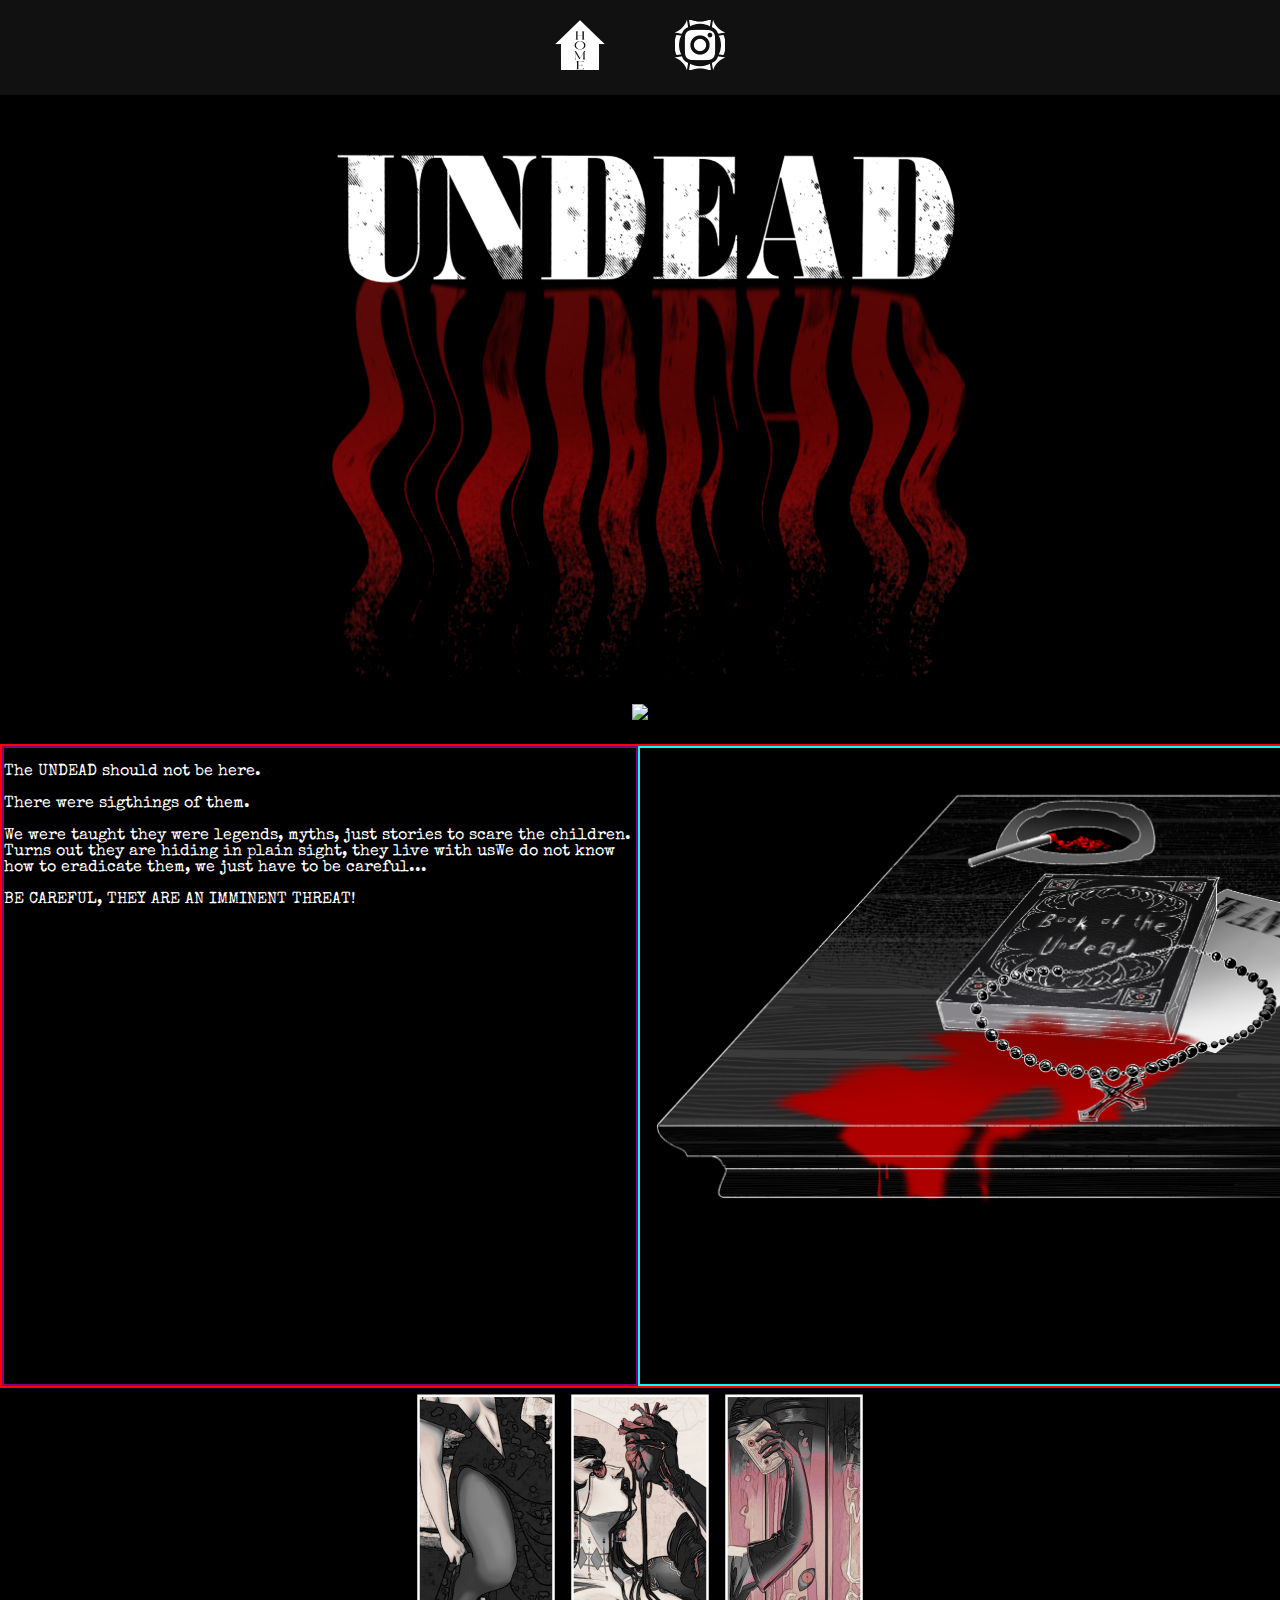
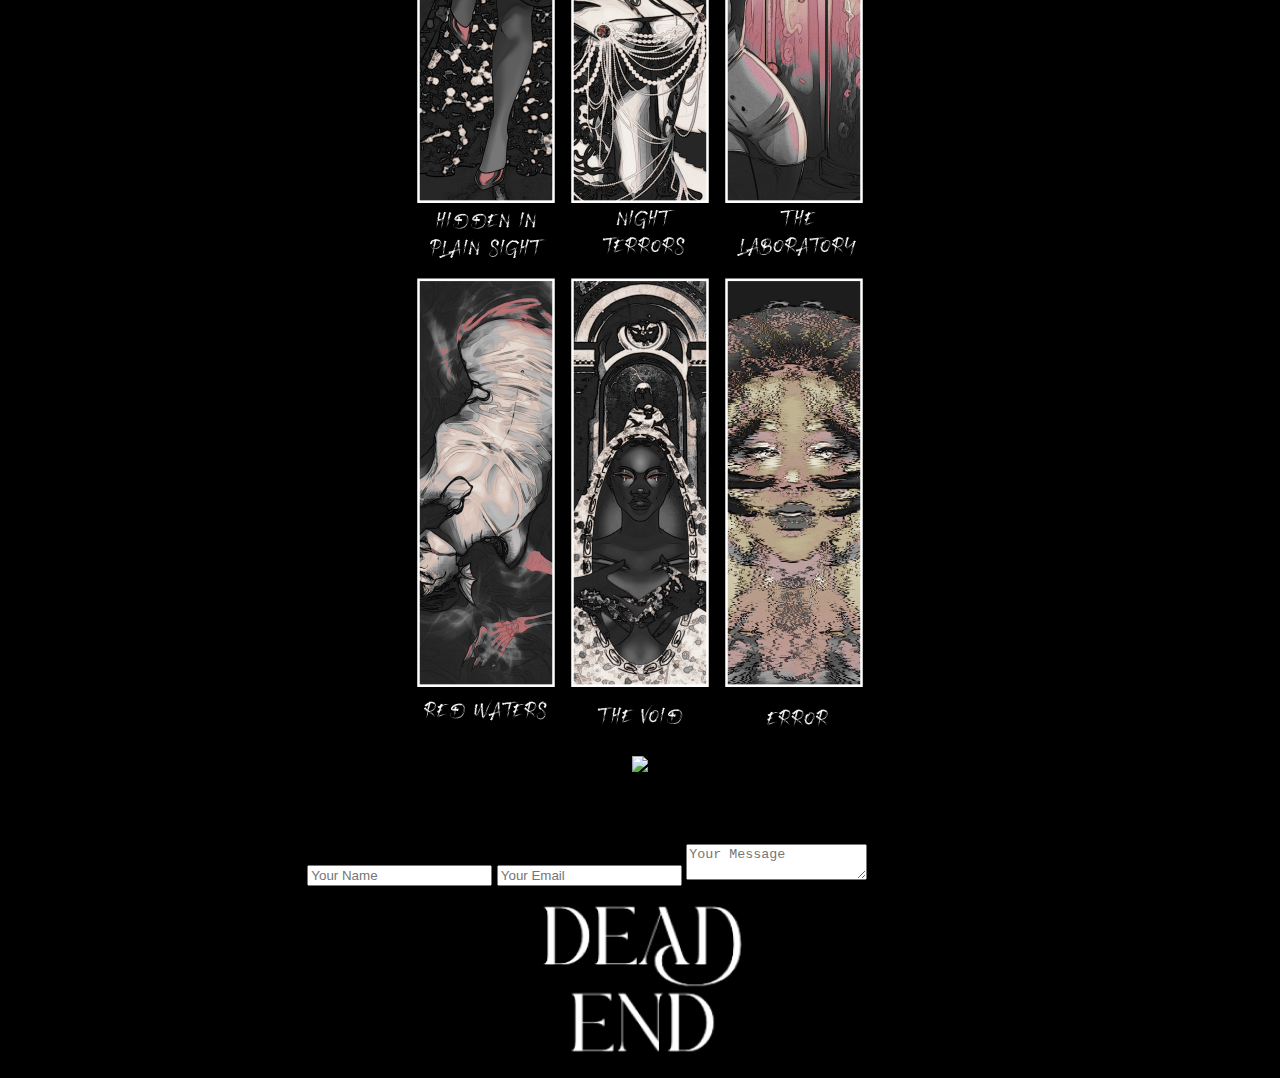
==== commit 88d911f6: "Add files via upload" ====
--- a/index.html
+++ b/index.html
@@ -16,15 +16,14 @@
             <nav>
                 <ul class="nav-list">
                     <li><a href="#"><img src="images/Home.png" alt=""></a></li>
-                    <li><a href="#about"><img src="images/About.png"></a></li>
-                    <li><a href="https://www.instagram.com/samanthag068?igsh=ajI1eG9peTIscGhw&utm_source=qr"><img src="images/Instagram.png" ></a></li>
+                    <li><a href="https://www.instagram.com/samanthag068?igsh=ajI1eG9peTIscGhw&utm_source=qr"><img src="images/Instagram.png"></a></li>
                 </ul>
             </nav>
         </header>
     
     <h2 style="text-align:center"><img src="images/Undeadtitle.png" width="1000";height="1000"></h2>
  
-    <h3 style="text-align:center"><img src="images/Macro.jpg" width="800";height="800"></h3>
+    <h3 style="text-align:center"><img src="images/Macro.gif"></h3>
 
     <div class="containerbooks"> 
 
@@ -55,16 +54,32 @@
         
         <div  id="second">
             <a href="redwaters.html"><img src="images/redwaters.png" width="150";height="150"></a>
-        
-        <button type="thevoid"><img src="images/thevoid.png" width="150";height="150" alt=""></button>
-        
-        <button type="error"><img src="images/error.png" width="150";height="150" alt=""></button>
+
+            <a href="void.html"><img src="images/thevoid.png" width="150";height="150"></a>
+
+            <a href="error.html"><img src="images/error.png" width="150";height="150"></a>
         </div>
         
         </div> 
 
+        <div style="text-align:center">
+        <a href="gallery.html"><img src="images/Gallery.png"></a>
+       </div>
+        
+    <footer>
+        <div class="contact-section" style="text-align:center">
+            <h2>CONTACT ME</h2>
+            <form action="https://formspree.io/f/yourformid" method="POST"> 
+                <input type="text" name="name" placeholder="Your Name" required> 
+                <input type="email" name="email" placeholder="Your Email" required>
+                <textarea name="message" placeholder="Your Message" required></textarea>
+                <button class="contactb" type="submit">Send Message</button>
+        </form>
+    </div>
+</footer>
 
-        <h3 style="text-align:center"><img src="images/DeadEnd.png"></h3>
+<h3 style="text-align:center"><img src="images/DeadEnd.png"></h3>
+
 
 </body>
 
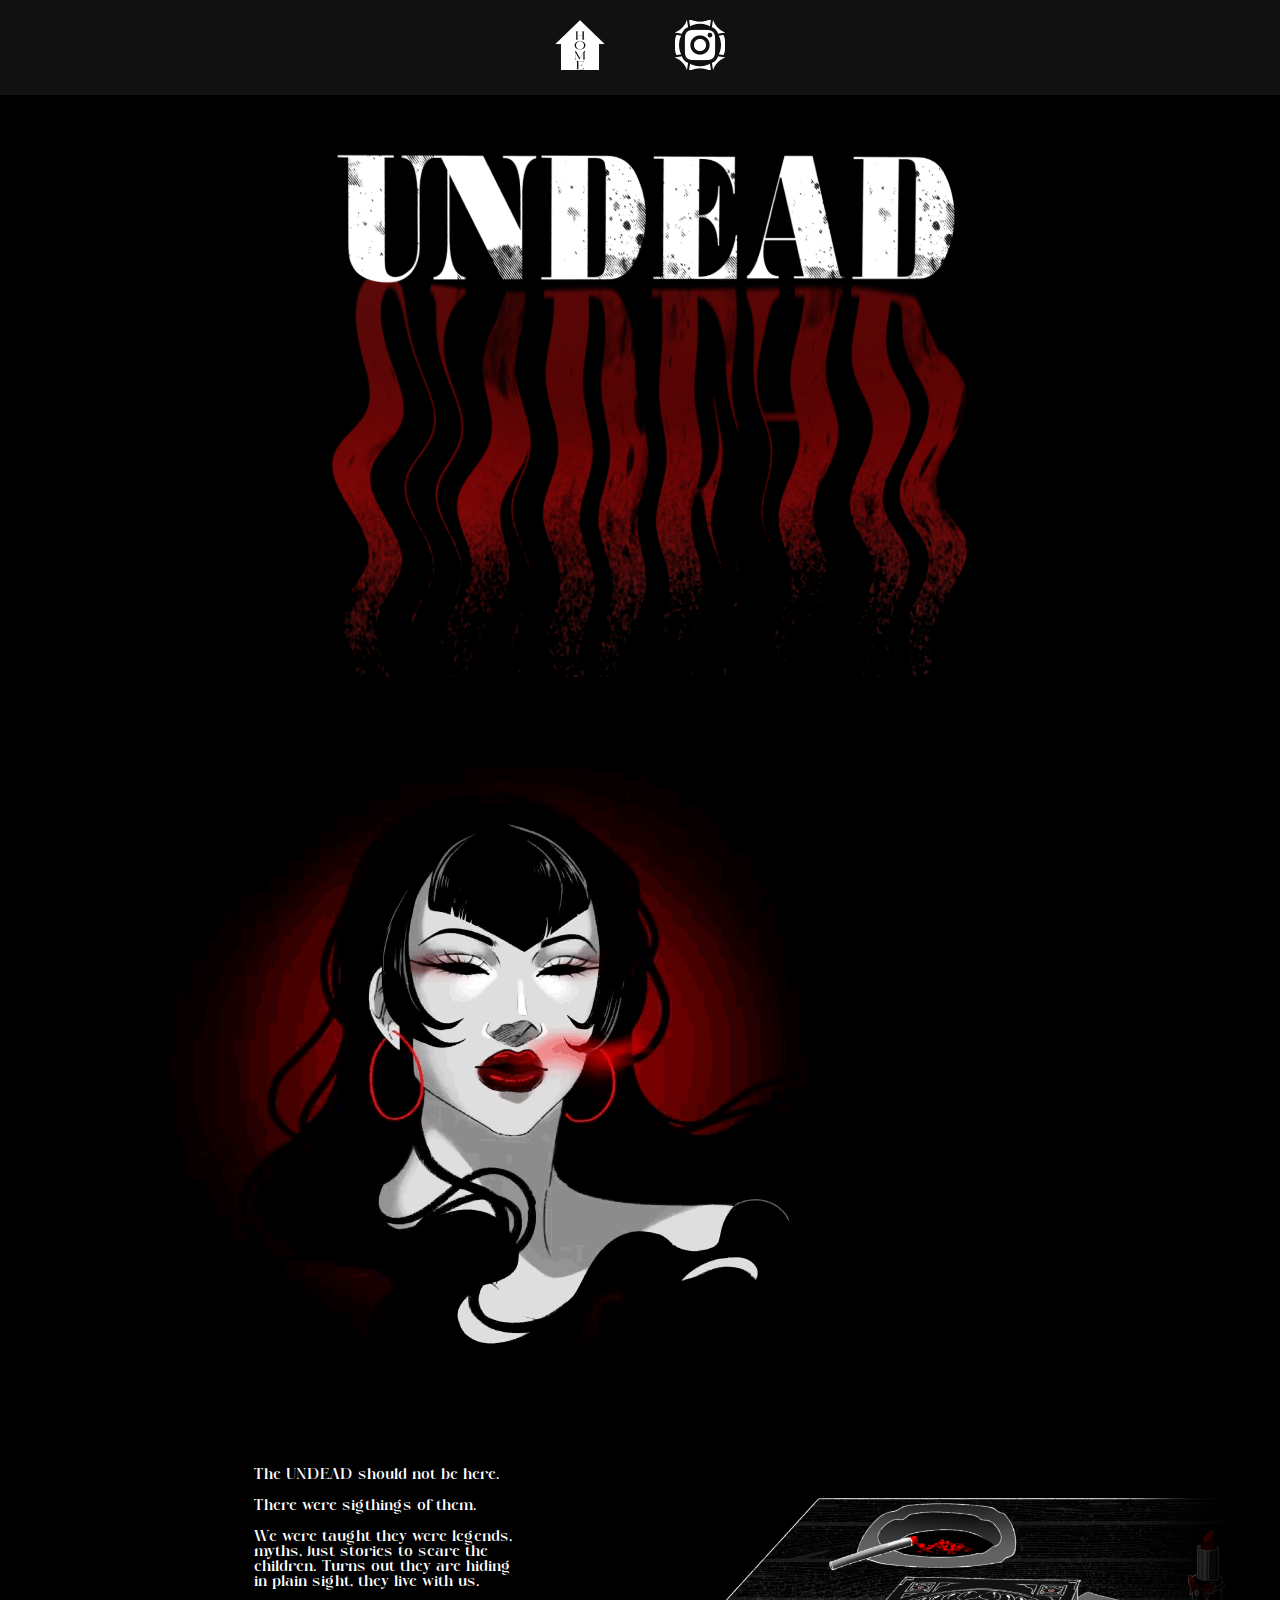
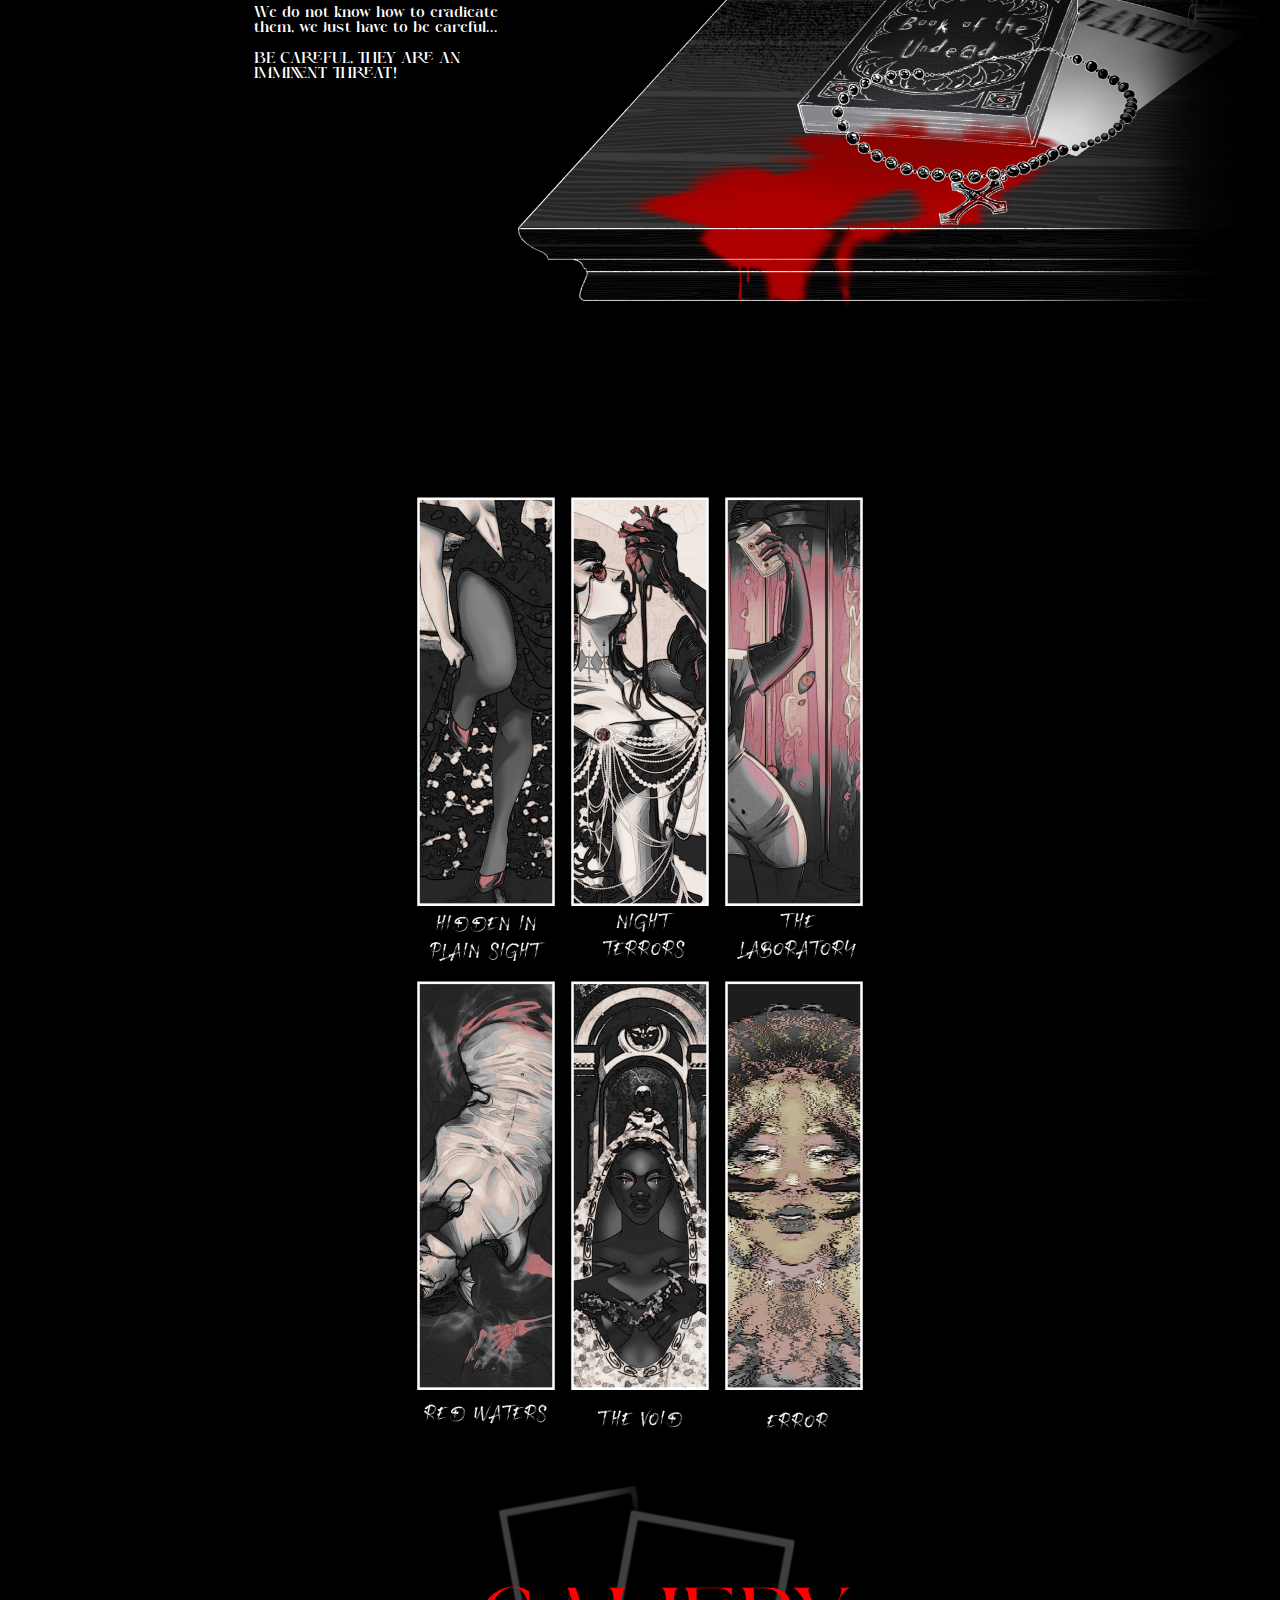
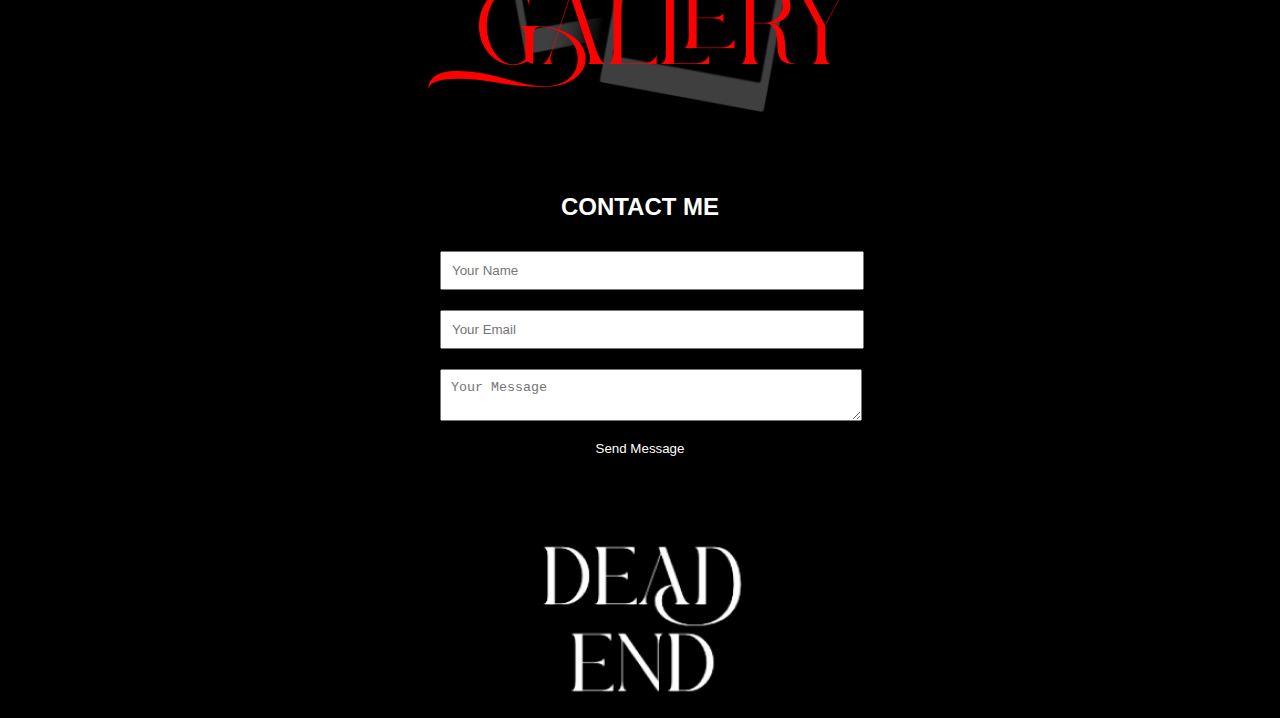
==== commit 0057c44e: "Add files via upload" ====
--- a/index.html
+++ b/index.html
@@ -30,7 +30,8 @@
         <div id="containerbookstext">
         <p class="intro" style="color:white;">The UNDEAD should not be here.</p>
         <p class="intro" style="color:white;"> There were sigthings of them.</p>
-        <p class="intro" style="color:white;"> We were taught they were legends, myths, just stories to scare the children. Turns out they are hiding in plain sight, they live with usWe do not know how to eradicate them, we just have to be careful...</p>
+        <p class="intro" style="color:white;"> We were taught they were legends, myths, just stories to scare the children. Turns out they are hiding in plain sight, they live with us. </p>
+        <p class="intro" style="color:white;"> We do not know how to eradicate them, we just have to be careful...</p>
         <p class="intro" style="color:white;">BE CAREFUL, THEY ARE AN IMMINENT THREAT!</p>
     </div>
        
--- a/css/style.css
+++ b/css/style.css
@@ -3,6 +3,7 @@
 body{
     background-color: rgb(0, 0, 0);
     background-image:url();
+    cursor: url('/images/Cursor.png'),auto;
     }
 
 h3 {
@@ -50,16 +51,18 @@
 }
 
 .intro {
-    font-family: SpecialElite-Regular;
+    font-family: RIMONS;
     text-align: left;
     padding: 0;
 
 }
 
 @font-face {
-    font-family: SpecialElite-Regular;
-    src: url(..//fonts/SpecialElite-Regular.ttf);
+    font-family: RIMONS;
+    src: url(..//fonts/RIMONS.ttf);
 }
+
+
 
 
 body {
@@ -106,8 +109,11 @@
     border-radius: 5px; 
 }
 
+
+
+
 .containerbooks{
-    border: solid red 2px;
+    border: solid rgb(0, 0, 0) 2px;
     width: 100%;
     height: 40rem;
     position: relative;
@@ -115,13 +121,50 @@
 }
 
 #containerbooksimage {
-width: 50%;
+width: 60%;
 height: auto;
-border: solid cyan 2px;
+border: solid rgb(0, 0, 0) 2px;
 }
 
 #containerbookstext{
-    width: 50%;
+    width: 55%;
     height: auto;
-border: solid purple 2px;
-}+    margin-left: 250px;
+border: solid rgb(0, 0, 0) 2px;
+}
+
+
+
+
+footer {
+    background-color: black; 
+    color:white;
+    text-align: center;
+    padding: 40px 20px;
+}
+
+form {
+    display: flex;
+    flex-direction: column;
+    max-width: 400px; 
+    margin: 20px auto;
+ }
+
+input, textarea {
+    margin: 10px 0; 
+    padding: 10px; 
+    width: 100%;
+}
+
+.contactb {
+    background-color:#000000;
+    color: white;
+    padding: 10px;
+    border: none;
+    cursor: pointer;
+}
+
+.contactb:hover { 
+    background-color: #ff0000;  
+}
+    